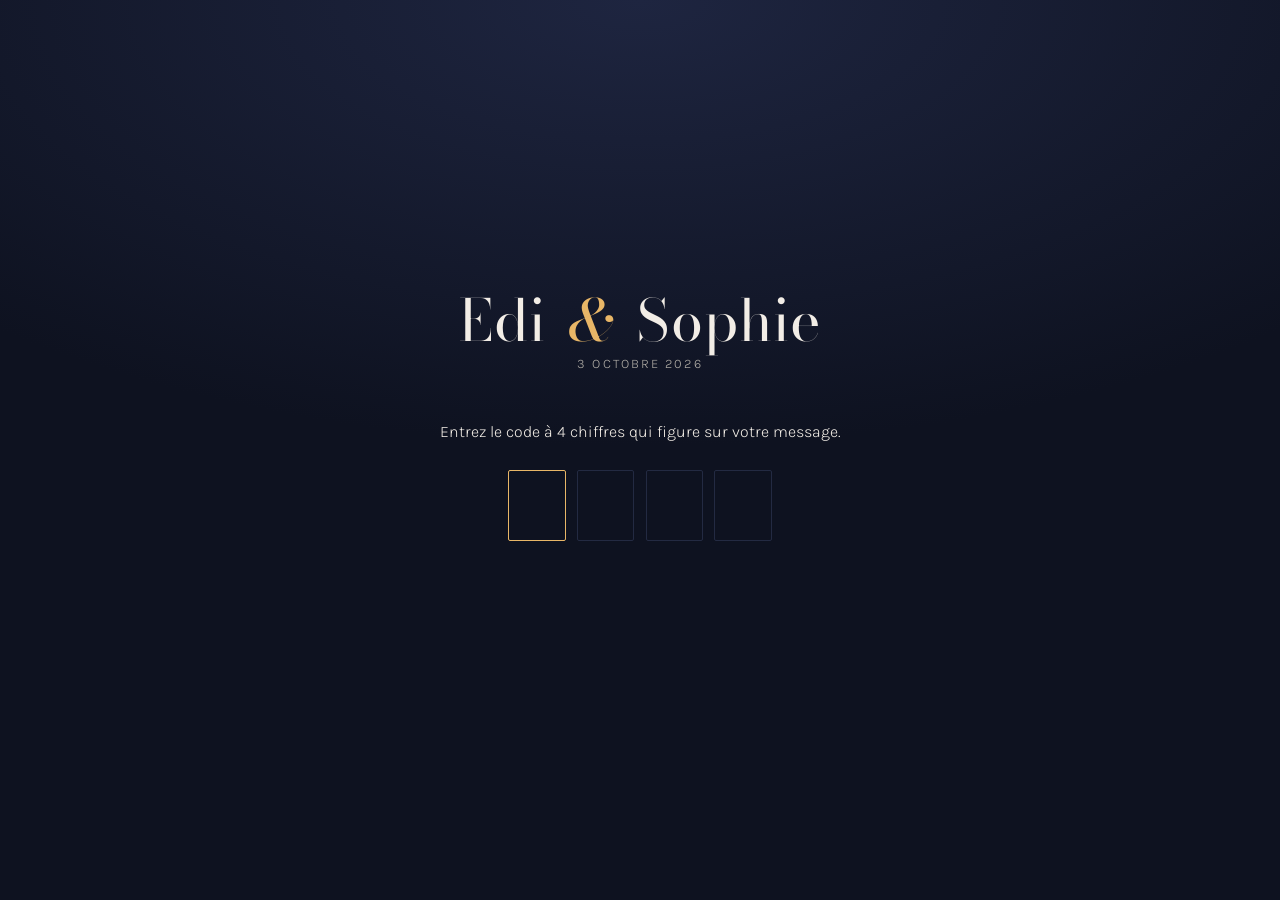
==== index.html @ 6495c4e9 "Add files via upload" ====
<!DOCTYPE html>
<html lang="fr">
<head>
<meta charset="utf-8">
<meta name="viewport" content="width=device-width, initial-scale=1">
<title>Edi &amp; Sophie — 3 octobre 2026</title>
<meta name="robots" content="noindex, nofollow">
<link rel="preconnect" href="https://fonts.googleapis.com">
<link rel="preconnect" href="https://fonts.gstatic.com" crossorigin>
<link href="https://fonts.googleapis.com/css2?family=Bodoni+Moda:ital,opsz,wght@0,6..96,400;0,6..96,500;1,6..96,400&family=Karla:wght@300;400;500;600&display=swap" rel="stylesheet">
<link rel="stylesheet" href="style.css">
</head>
<body>

<section id="porte">
  <div class="porte-bloc">
    <h1 class="monogramme">Edi <span class="et">&amp;</span> Sophie</h1>
    <p class="porte-sous">3 octobre 2026</p>
    <p class="porte-consigne">Entrez le code à 4&nbsp;chiffres qui figure sur votre message.</p>

    <div class="chiffres" id="chiffres">
      <input type="text" inputmode="numeric" maxlength="1" autocomplete="off" aria-label="Chiffre 1">
      <input type="text" inputmode="numeric" maxlength="1" autocomplete="off" aria-label="Chiffre 2">
      <input type="text" inputmode="numeric" maxlength="1" autocomplete="off" aria-label="Chiffre 3">
      <input type="text" inputmode="numeric" maxlength="1" autocomplete="off" aria-label="Chiffre 4">
    </div>

    <p id="porte-msg" role="status"></p>
    <p id="porte-detail"></p>
  </div>
</section>

<script src="config.js"></script>
<script>
const $  = s => document.querySelector(s);
const $$ = s => Array.from(document.querySelectorAll(s));

const cases  = $$("#chiffres input");
const bloc   = $("#chiffres");
const msg    = $("#porte-msg");
const detail = $("#porte-detail");

/* ajoute ?debug=1 à l'URL pour voir la réponse brute du serveur */
const DEBUG = new URLSearchParams(location.search).has("debug");

/* Appel serveur : pas d'en-tête personnalisé (Apps Script bloquerait),
   délai maximum, et on lit le texte brut avant de tenter le JSON —
   c'est ce qui permet de voir une page d'erreur Google au lieu de rester
   bloqué sur « Vérification… ». */
async function appel(charge, ms){
  const ctrl = new AbortController();
  const minuteur = setTimeout(() => ctrl.abort(), ms || 20000);
  try {
    const r = await fetch(API, {
      method: "POST",
      body: JSON.stringify(charge),
      signal: ctrl.signal,
      redirect: "follow"
    });
    const txt = await r.text();
    if (DEBUG) detail.textContent = "HTTP " + r.status + " · " + txt.slice(0, 400);
    if (!r.ok) throw new Error("Le serveur a répondu " + r.status + ".");
    try {
      return JSON.parse(txt);
    } catch(e){
      throw new Error(
        /<(!doctype|html)/i.test(txt)
          ? "Le service renvoie une page Google au lieu des données : dans Apps Script, « Qui a accès » doit être réglé sur « Tout le monde »."
          : "Réponse illisible du serveur."
      );
    }
  } finally {
    clearTimeout(minuteur);
  }
}

/* réveille l'instance Apps Script pendant que l'invité tape */
if (API) fetch(API, { method:"POST", body: JSON.stringify({ action:"ping" }) }).catch(() => {});

/* invité déjà identifié sur cet appareil : on passe directement */
try {
  const memo = JSON.parse(localStorage.getItem("foyer-invite") || "null");
  if (memo && memo.code) location.replace("invitation.html");
} catch(e){}

cases.forEach((c,i) => {
  c.addEventListener("input", () => {
    c.value = c.value.replace(/\D/g,"").slice(0,1);
    bloc.classList.remove("faux");
    msg.textContent = ""; msg.className = "";
    if (c.value && i < 3) cases[i+1].focus();
    if (cases.every(x => x.value)) verifier();
  });
  c.addEventListener("keydown", e => {
    if (e.key === "Backspace" && !c.value && i > 0) cases[i-1].focus();
    if (e.key === "ArrowLeft"  && i > 0) cases[i-1].focus();
    if (e.key === "ArrowRight" && i < 3) cases[i+1].focus();
    if (e.key === "Enter") verifier();
  });
  c.addEventListener("paste", e => {
    e.preventDefault();
    const d = (e.clipboardData.getData("text")||"").replace(/\D/g,"").slice(0,4);
    d.split("").forEach((x,j) => cases[j].value = x);
    if (d.length === 4) verifier(); else cases[Math.min(d.length,3)].focus();
  });
});
setTimeout(() => cases[0].focus(), 350);

let enCours = false;

async function verifier(){
  const code = cases.map(c => c.value).join("");
  if (code.length < 4 || enCours) return;

  if (!API){
    echec("La page n’est pas encore reliée à sa base.", "config.js : la constante API est vide.");
    return;
  }

  enCours = true;
  bloc.classList.add("verif");
  msg.className = "attente";
  msg.textContent = "Vérification…";

  try {
    const r = await appel({ action:"ouvrir", code });

    if (r && r.ok && r.foyer && r.foyer.membres){
      try {
        localStorage.setItem("foyer-invite", JSON.stringify(r.foyer));
      } catch(e){}
      msg.textContent = "Bienvenue…";
      location.href = "invitation.html";
      return;                                  // on ne réactive rien, on quitte la page
    }

    if (r && r.ok){
      echec("Réponse incomplète du serveur.", JSON.stringify(r).slice(0,300));
    } else {
      echec("Ce code ne correspond à aucune invitation.", r && r.erreur ? r.erreur : "");
    }
  } catch(e){
    echec(
      e.name === "AbortError" ? "Le serveur ne répond pas. Réessayez." : "Connexion impossible.",
      e.message || String(e)
    );
  } finally {
    enCours = false;
    bloc.classList.remove("verif");
  }
}

function echec(texte, technique){
  bloc.classList.add("faux","secousse");
  msg.className = "erreur";
  msg.textContent = texte;
  if (technique && !DEBUG) detail.textContent = technique;
  setTimeout(() => bloc.classList.remove("secousse"), 400);
  cases.forEach(c => c.value = "");
  cases[0].focus();
}
</script>
</body>
</html>
---- style.css ----
:root{
  --encre:#0E1220; --encre-2:#171D30; --encre-3:#232A42;
  --or:#E8B667; --ivoire:#F2EDE6; --dim:#B3AFA8; --erreur:#E98A7B;
  --vert:#8FBF9F; --gris:#6C7590;
  --serif:"Bodoni Moda","Didot",Georgia,serif;
  --sans:"Karla",-apple-system,BlinkMacSystemFont,"Segoe UI",sans-serif;
}
*,*::before,*::after{box-sizing:border-box}
html,body{margin:0;padding:0}
body{
  background:var(--encre);color:var(--ivoire);
  font-family:var(--sans);font-weight:300;
  -webkit-font-smoothing:antialiased;min-height:100svh;
}
:focus-visible{outline:2px solid var(--or);outline-offset:3px}

/* ───────── boutons ───────── */
.btn{
  font-family:var(--sans);font-size:.95rem;font-weight:500;letter-spacing:.04em;
  padding:1.05rem 2.4rem;border-radius:2px;
  border:1px solid var(--or);background:var(--or);color:var(--encre);
  cursor:pointer;transition:background .18s ease,color .18s ease;
}
.btn:hover{background:#F0C87E}
.btn:disabled{opacity:.4;cursor:not-allowed}
.btn-fantome{
  background:transparent;color:var(--dim);border-color:var(--encre-3);
  font-size:.9rem;padding:.85rem 1.6rem;
}
.btn-fantome:hover{background:transparent;color:var(--ivoire);border-color:var(--dim)}
.btn-large{width:100%;max-width:22rem}

/* ───────── page du code ───────── */
#porte{
  min-height:100svh;display:grid;place-items:center;padding:2rem 1.5rem;
  background:radial-gradient(120% 80% at 50% 0%, #1E2540 0%, var(--encre) 62%);
}
.porte-bloc{width:100%;max-width:26rem;text-align:center}
.monogramme{
  font-family:var(--serif);font-size:clamp(2.6rem,10vw,3.6rem);
  line-height:1;letter-spacing:.02em;margin:0 0 .4rem;font-weight:400;
}
.monogramme .et{font-style:italic;color:var(--or);padding:0 .12em}
.porte-sous{
  font-size:.82rem;letter-spacing:.16em;color:var(--dim);
  margin:0 0 3rem;text-transform:uppercase;
}
.porte-consigne{font-size:1rem;line-height:1.6;margin:0 0 1.6rem}

.chiffres{
  display:flex;gap:clamp(.4rem,2.5vw,.7rem);justify-content:center;
  margin-bottom:1.4rem;transition:opacity .2s ease;
}
.chiffres input{
  width:clamp(2.9rem,17vw,3.6rem);height:clamp(3.6rem,21vw,4.4rem);
  background:transparent;border:1px solid var(--encre-3);border-radius:2px;
  color:var(--ivoire);font-family:var(--serif);font-size:1.8rem;text-align:center;
  transition:border-color .18s ease;
}
.chiffres input:focus{border-color:var(--or);outline:none}
.chiffres.faux input{border-color:var(--erreur)}
.chiffres.verif{opacity:.35;pointer-events:none}
.chiffres.secousse{animation:secousse .38s ease}
@keyframes secousse{
  0%,100%{transform:translateX(0)}
  20%{transform:translateX(-7px)}
  45%{transform:translateX(6px)}
  70%{transform:translateX(-3px)}
}
#porte-msg{min-height:1.4rem;font-size:.88rem;margin:0}
#porte-msg.erreur{color:var(--erreur)}
#porte-msg.attente{color:var(--dim)}
#porte-detail{
  font-size:.75rem;color:var(--gris);margin:1.4rem 0 0;
  word-break:break-word;line-height:1.5;font-family:ui-monospace,monospace;
}

/* ───────── invitation ───────── */
#invitation{max-width:52rem;margin:0 auto;padding:0 0 clamp(3rem,10vw,6rem)}
.photo-cadre{
  position:relative;width:100%;aspect-ratio:4/5;max-height:72svh;overflow:hidden;
  background:linear-gradient(170deg,#3A3450 0%,#6B4B44 48%,#C08A55 100%);
}
@media(min-width:40rem){.photo-cadre{aspect-ratio:16/10;max-height:64svh}}
@media(min-width:64rem){.photo-cadre{aspect-ratio:2/1}}
.photo-cadre img{width:100%;height:100%;object-fit:cover;display:block}
.photo-cadre::after{
  content:"";position:absolute;inset:0;pointer-events:none;
  background:linear-gradient(to bottom,rgba(14,18,32,0) 45%,rgba(14,18,32,.72) 82%,var(--encre) 100%);
}
.photo-vide{
  position:absolute;inset:0;display:grid;place-items:center;
  font-size:.78rem;letter-spacing:.14em;color:rgba(242,237,230,.55);
}
.corps{
  padding:0 clamp(1.25rem,5vw,3rem);text-align:center;
  margin-top:clamp(-4rem,-7vw,-2.5rem);position:relative;z-index:1;
}
.noms{
  font-family:var(--serif);font-weight:400;
  font-size:clamp(3rem,13vw,5.2rem);line-height:.98;
  letter-spacing:-.01em;margin:0 0 1.8rem;
}
.noms .et{font-style:italic;color:var(--or);display:block;font-size:.42em;margin:.3em 0}
.accroche{font-size:1.05rem;line-height:1.7;max-width:30rem;margin:0 auto 2.6rem}
.accroche strong{font-weight:500;color:var(--or)}
.filet{width:3.4rem;height:1px;background:var(--encre-3);border:0;margin:2.6rem auto}

.ceremonie{max-width:26rem;margin:0 auto 2.8rem}
.ceremonie-date{
  font-family:var(--serif);font-size:clamp(1.45rem,5.5vw,1.85rem);
  line-height:1.3;margin:0 0 2.2rem;text-align:center;
}
.etapes{display:grid;gap:2.1rem;text-align:left}
.etape{
  display:grid;grid-template-columns:2.75rem 1fr;gap:1.15rem;
  align-items:start;position:relative;
}
.etape:not(:last-child)::before{
  content:"";position:absolute;left:1.375rem;top:3.1rem;bottom:-2.1rem;
  width:1px;background:var(--encre-3);
}
.etape-icone{
  width:2.75rem;height:2.75rem;border:1px solid var(--encre-3);border-radius:50%;
  display:grid;place-items:center;color:var(--or);background:var(--encre);
  position:relative;z-index:1;
}
.etape-icone svg{width:1.4rem;height:1.4rem}
.etape-heure{font-family:var(--serif);font-style:italic;font-size:1.15rem;color:var(--or);margin:0;line-height:1.2}
.etape-quoi{font-size:.83rem;color:var(--dim);margin:.15rem 0 .55rem}
.etape-lieu{font-family:var(--serif);font-size:1.2rem;line-height:1.35;margin:0}
.etape-adresse{font-size:.88rem;line-height:1.55;color:var(--dim);margin:.3rem 0 0}
.etape-adresse a{color:inherit;text-decoration-color:var(--encre-3)}

.note{font-size:.95rem;line-height:1.7;color:var(--dim);max-width:28rem;margin:0 auto}
.note strong{color:var(--ivoire);font-weight:500}
.deja-repondu{display:none;font-size:.92rem;color:var(--or);margin:0 auto 1.2rem;max-width:28rem}
.deja-repondu.actif{display:block}

/* ───────── tiroir RSVP ───────── */
.voile{
  position:fixed;inset:0;background:rgba(8,10,18,.82);backdrop-filter:blur(4px);
  display:none;align-items:flex-end;justify-content:center;z-index:20;
}
.voile.actif{display:flex}
@media(min-width:40rem){.voile{align-items:center;padding:2rem}}
.tiroir{
  background:var(--encre-2);border:1px solid var(--encre-3);
  border-radius:4px 4px 0 0;width:100%;max-width:32rem;
  max-height:92svh;overflow-y:auto;padding:2.2rem 1.6rem 2rem;
  animation:monte .28s cubic-bezier(.2,.7,.3,1);
}
@media(min-width:40rem){.tiroir{border-radius:4px;padding:2.6rem}}
@keyframes monte{from{transform:translateY(24px);opacity:0}to{transform:none;opacity:1}}
.tiroir h2{font-family:var(--serif);font-weight:400;font-size:1.7rem;line-height:1.25;margin:0 0 .6rem}
.tiroir p.intro{font-size:.95rem;line-height:1.6;color:var(--dim);margin:0 0 1.8rem}

.choix{display:grid;gap:.7rem;margin-bottom:1.6rem}
.choix label{
  display:flex;align-items:flex-start;gap:.85rem;padding:1.05rem 1.1rem;
  border:1px solid var(--encre-3);border-radius:3px;cursor:pointer;
  transition:border-color .16s ease,background .16s ease;
}
.choix label:hover{border-color:var(--dim)}
.choix input{
  appearance:none;width:1.05rem;height:1.05rem;margin:.18rem 0 0;flex:0 0 auto;
  border:1px solid var(--dim);border-radius:50%;
  transition:border-color .16s ease,box-shadow .16s ease;
}
.choix input:checked{border-color:var(--or);box-shadow:inset 0 0 0 4px var(--or)}
.choix label:has(input:checked){border-color:var(--or);background:rgba(232,182,103,.06)}
.choix-txt{font-size:.98rem;line-height:1.45}
.choix-txt small{display:block;color:var(--dim);font-size:.85rem;margin-top:.2rem}

.membres{display:none;padding:1.2rem 0 .4rem;border-top:1px solid var(--encre-3);margin-bottom:1.4rem}
.membres.actif{display:block}
.membres > p{font-size:.86rem;letter-spacing:.12em;color:var(--dim);margin:0 0 .9rem;text-transform:uppercase}
.membres label{display:flex;align-items:center;gap:.8rem;padding:.72rem .2rem;cursor:pointer;font-size:1rem}
.membres input{
  appearance:none;width:1.15rem;height:1.15rem;border:1px solid var(--dim);
  border-radius:2px;flex:0 0 auto;position:relative;
  transition:background .16s ease,border-color .16s ease;
}
.membres input:checked{background:var(--or);border-color:var(--or)}
.membres input:checked::after{
  content:"";position:absolute;left:.34rem;top:.13rem;width:.26rem;height:.55rem;
  border:solid var(--encre);border-width:0 2px 2px 0;transform:rotate(43deg);
}

.champ{margin-bottom:1.6rem}
.champ label{display:block;font-size:.86rem;color:var(--dim);margin-bottom:.55rem}
.champ textarea{
  width:100%;min-height:5rem;background:var(--encre);
  border:1px solid var(--encre-3);border-radius:3px;color:var(--ivoire);
  font-family:var(--sans);font-size:.98rem;padding:.8rem;resize:vertical;
}
.champ textarea:focus{border-color:var(--or);outline:none}
.pied{display:grid;gap:.7rem}
#rsvp-erreur{min-height:1.2rem;font-size:.88rem;color:var(--erreur);margin:0 0 .6rem}

#merci{text-align:center;padding:2.4rem .4rem .6rem}
#merci .coche{
  width:3rem;height:3rem;margin:0 auto 1.4rem;border:1px solid var(--or);
  border-radius:50%;display:grid;place-items:center;color:var(--or);font-size:1.3rem;
}
#merci h2{margin-bottom:.8rem}
#merci p{color:var(--dim);font-size:.97rem;line-height:1.65;margin:0 auto 1.8rem;max-width:24rem}
#merci .recap{
  color:var(--ivoire);border-top:1px solid var(--encre-3);border-bottom:1px solid var(--encre-3);
  padding:1.2rem 0;margin-bottom:1.8rem;
  font-family:var(--serif);font-size:1.1rem;line-height:1.5;
}

@media (prefers-reduced-motion: reduce){*{animation:none !important;transition:none !important}}
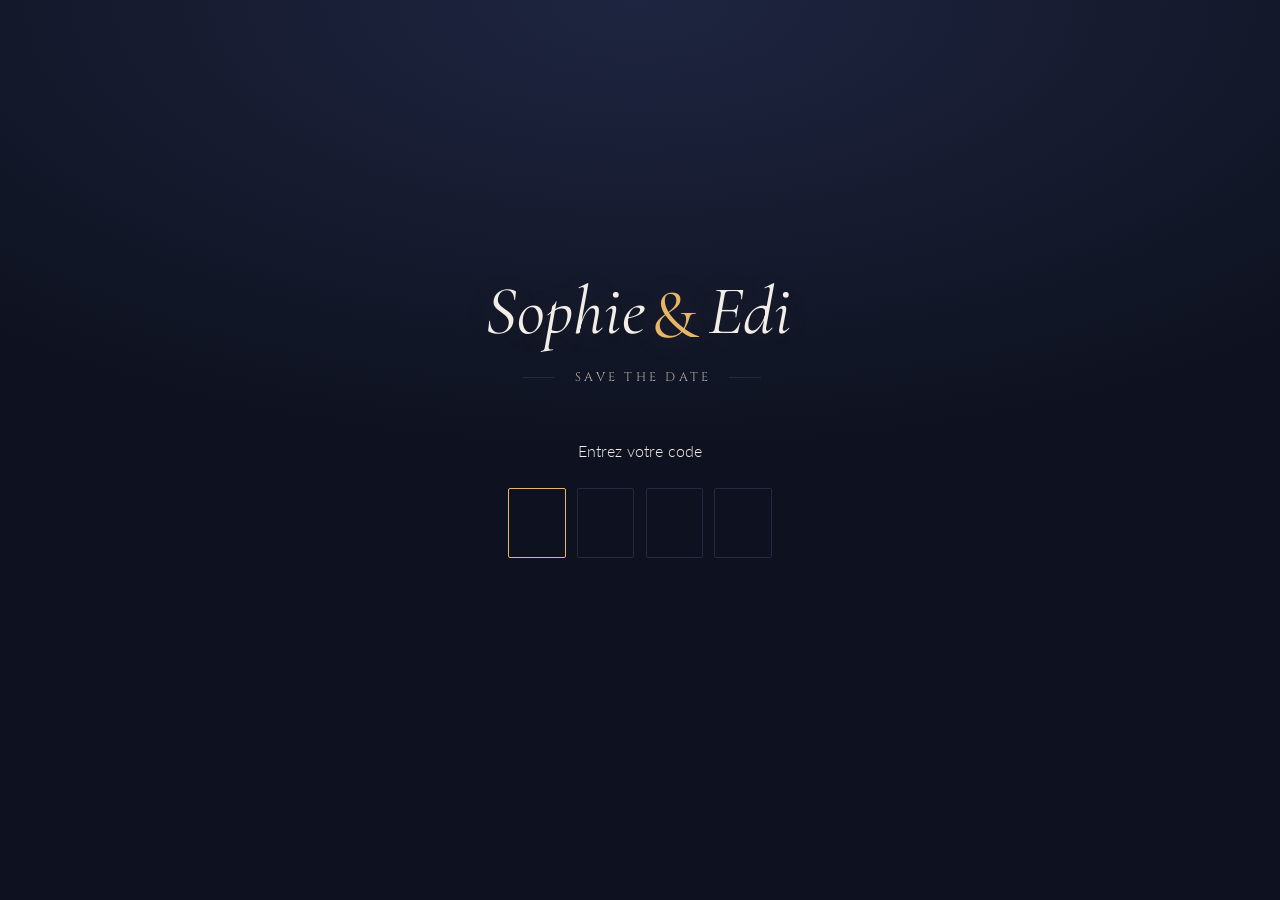
==== commit 43b57a39: "Add files via upload" ====
--- a/index.html
+++ b/index.html
@@ -2,21 +2,22 @@
 <html lang="fr">
 <head>
 <meta charset="utf-8">
-<meta name="viewport" content="width=device-width, initial-scale=1">
-<title>Edi &amp; Sophie — 3 octobre 2026</title>
+<meta name="viewport" content="width=device-width, initial-scale=1, viewport-fit=cover">
+<title>Sophie &amp; Edi — 21 août 2027</title>
 <meta name="robots" content="noindex, nofollow">
 <link rel="preconnect" href="https://fonts.googleapis.com">
 <link rel="preconnect" href="https://fonts.gstatic.com" crossorigin>
-<link href="https://fonts.googleapis.com/css2?family=Bodoni+Moda:ital,opsz,wght@0,6..96,400;0,6..96,500;1,6..96,400&family=Karla:wght@300;400;500;600&display=swap" rel="stylesheet">
+<link href="https://fonts.googleapis.com/css2?family=Cormorant+Garamond:ital,wght@0,400;0,500;1,400;1,500&family=Cinzel:wght@400;500;700&family=Playfair+Display:wght@400;500&family=Lato:wght@300;400;700&display=swap" rel="stylesheet">
 <link rel="stylesheet" href="style.css">
 </head>
 <body>
 
 <section id="porte">
   <div class="porte-bloc">
-    <h1 class="monogramme">Edi <span class="et">&amp;</span> Sophie</h1>
-    <p class="porte-sous">3 octobre 2026</p>
-    <p class="porte-consigne">Entrez le code à 4&nbsp;chiffres qui figure sur votre message.</p>
+    <h1 class="monogramme">Sophie<span class="et">&amp;</span>Edi</h1>
+    <p class="porte-sous"><span>Save the date</span></p>
+
+    <p class="porte-consigne">Entrez votre code</p>
 
     <div class="chiffres" id="chiffres">
       <input type="text" inputmode="numeric" maxlength="1" autocomplete="off" aria-label="Chiffre 1">
@@ -44,9 +45,8 @@
 const DEBUG = new URLSearchParams(location.search).has("debug");
 
 /* Appel serveur : pas d'en-tête personnalisé (Apps Script bloquerait),
-   délai maximum, et on lit le texte brut avant de tenter le JSON —
-   c'est ce qui permet de voir une page d'erreur Google au lieu de rester
-   bloqué sur « Vérification… ». */
+   délai maximum, et lecture du texte brut avant le JSON — c'est ce qui
+   permet de voir une page d'erreur Google au lieu de rester bloqué. */
 async function appel(charge, ms){
   const ctrl = new AbortController();
   const minuteur = setTimeout(() => ctrl.abort(), ms || 20000);
@@ -77,10 +77,11 @@
 /* réveille l'instance Apps Script pendant que l'invité tape */
 if (API) fetch(API, { method:"POST", body: JSON.stringify({ action:"ping" }) }).catch(() => {});
 
-/* invité déjà identifié sur cet appareil : on passe directement */
+/* Le code est redemandé dès que l'onglet est fermé : rien de durable.
+   On nettoie au passage ce qu'une ancienne version aurait enregistré. */
 try {
-  const memo = JSON.parse(localStorage.getItem("foyer-invite") || "null");
-  if (memo && memo.code) location.replace("invitation.html");
+  localStorage.removeItem("foyer-invite");
+  localStorage.removeItem("code-invite");
 } catch(e){}
 
 cases.forEach((c,i) => {
@@ -126,12 +127,10 @@
     const r = await appel({ action:"ouvrir", code });
 
     if (r && r.ok && r.foyer && r.foyer.membres){
-      try {
-        localStorage.setItem("foyer-invite", JSON.stringify(r.foyer));
-      } catch(e){}
+      try { sessionStorage.setItem("foyer-invite", JSON.stringify(r.foyer)); } catch(e){}
       msg.textContent = "Bienvenue…";
       location.href = "invitation.html";
-      return;                                  // on ne réactive rien, on quitte la page
+      return;
     }
 
     if (r && r.ok){
--- a/style.css
+++ b/style.css
@@ -1,60 +1,123 @@
+/* ══════════════════════════════════════════════════════════════════
+   1. PALETTE, TYPOGRAPHIE, MESURES
+   ══════════════════════════════════════════════════════════════════ */
 :root{
-  --encre:#0E1220; --encre-2:#171D30; --encre-3:#232A42;
-  --or:#E8B667; --ivoire:#F2EDE6; --dim:#B3AFA8; --erreur:#E98A7B;
-  --vert:#8FBF9F; --gris:#6C7590;
-  --serif:"Bodoni Moda","Didot",Georgia,serif;
-  --sans:"Karla",-apple-system,BlinkMacSystemFont,"Segoe UI",sans-serif;
-}
+  --encre:    #0E1220;   /* fond, bleu nuit */
+  --encre-2:  #171D30;   /* surfaces */
+  --encre-3:  #232A42;   /* bordures, filets */
+  --or:       #E8B667;   /* accent */
+  --ivoire:   #F2EDE6;   /* texte principal */
+  --dim:      #B3AFA8;   /* texte secondaire */
+  --erreur:   #E98A7B;
+
+  --noms:  "Cormorant Garamond", Georgia, serif;   /* Sophie & Edi */
+  --caps:  "Cinzel", Georgia, serif;               /* dates et heures */
+  --titre: "Playfair Display", Georgia, serif;     /* noms de lieux */
+  --texte: "Lato", -apple-system, BlinkMacSystemFont, "Segoe UI", sans-serif;
+
+  /* Respiration entre les trois blocs sous la photo. */
+  --gap-bloc: clamp(1.95rem,6.2vw,3.1rem);
+  /* Unité des deux colonnes : tout en dérive par un rapport fixe. */
+  --te: clamp(.74rem,3.2vw,1rem);
+  /* Retrait du pied, sous la note. */
+  --pied: clamp(1rem,3.4svh,1.9rem);
+}
+
 *,*::before,*::after{box-sizing:border-box}
 html,body{margin:0;padding:0}
 body{
-  background:var(--encre);color:var(--ivoire);
-  font-family:var(--sans);font-weight:300;
-  -webkit-font-smoothing:antialiased;min-height:100svh;
+  background:var(--encre);
+  color:var(--ivoire);
+  font-family:var(--texte);
+  font-weight:300;
+  line-height:1.6;
+  -webkit-font-smoothing:antialiased;
 }
 :focus-visible{outline:2px solid var(--or);outline-offset:3px}
 
-/* ───────── boutons ───────── */
-.btn{
-  font-family:var(--sans);font-size:.95rem;font-weight:500;letter-spacing:.04em;
-  padding:1.05rem 2.4rem;border-radius:2px;
-  border:1px solid var(--or);background:var(--or);color:var(--encre);
-  cursor:pointer;transition:background .18s ease,color .18s ease;
-}
-.btn:hover{background:#F0C87E}
-.btn:disabled{opacity:.4;cursor:not-allowed}
-.btn-fantome{
-  background:transparent;color:var(--dim);border-color:var(--encre-3);
-  font-size:.9rem;padding:.85rem 1.6rem;
-}
-.btn-fantome:hover{background:transparent;color:var(--ivoire);border-color:var(--dim)}
-.btn-large{width:100%;max-width:22rem}
-
-/* ───────── page du code ───────── */
+
+/* ══════════════════════════════════════════════════════════════════
+   2. PAGE DU CODE
+   ══════════════════════════════════════════════════════════════════ */
 #porte{
-  min-height:100svh;display:grid;place-items:center;padding:2rem 1.5rem;
+  min-height:100svh;
+  display:grid;
+  place-items:center;
+  padding:
+    calc(2rem + env(safe-area-inset-top,0px))
+    1.5rem
+    calc(2rem + env(safe-area-inset-bottom,0px));
   background:radial-gradient(120% 80% at 50% 0%, #1E2540 0%, var(--encre) 62%);
 }
 .porte-bloc{width:100%;max-width:26rem;text-align:center}
+
 .monogramme{
-  font-family:var(--serif);font-size:clamp(2.6rem,10vw,3.6rem);
-  line-height:1;letter-spacing:.02em;margin:0 0 .4rem;font-weight:400;
-}
-.monogramme .et{font-style:italic;color:var(--or);padding:0 .12em}
+  font-family:var(--noms);
+  font-weight:400;
+  font-style:italic;
+  font-size:clamp(2.7rem,11vw,4.3rem);
+  line-height:1.06;
+  /* L'italique penche : ce retrait redresse le bloc centré. */
+  letter-spacing:.005em;
+  text-indent:-.05em;
+  margin:0 0 1.1rem;
+  text-shadow:0 0 38px rgba(232,182,103,.13);
+}
+.monogramme .et{
+  font-family:var(--noms);
+  /* Le & romain de Cormorant est la forme à grande boucle ; son
+     italique est bien plus sage. Ce "normal" est volontaire. */
+  font-style:normal;
+  font-size:1em;
+  color:var(--or);
+  /* Pas de blanc dans le HTML autour du & : l'espace typographique
+     s'ajouterait au padding et doublerait l'écart. */
+  padding:0 .12em;
+  display:inline-block;
+  transform:translateY(.06em);
+}
+
 .porte-sous{
-  font-size:.82rem;letter-spacing:.16em;color:var(--dim);
-  margin:0 0 3rem;text-transform:uppercase;
-}
-.porte-consigne{font-size:1rem;line-height:1.6;margin:0 0 1.6rem}
+  font-family:var(--caps);
+  font-size:.78rem;
+  font-weight:400;
+  letter-spacing:.26em;
+  text-indent:.26em;
+  text-transform:uppercase;
+  color:var(--dim);
+  margin:0 0 3.2rem;
+}
+.porte-sous span{display:inline-flex;align-items:center;gap:1.1rem}
+.porte-sous span::before,
+.porte-sous span::after{
+  content:"";width:2rem;height:1px;background:var(--encre-3);
+}
+
+.porte-consigne{
+  font-size:.98rem;
+  font-weight:300;
+  letter-spacing:.01em;
+  margin:0 0 1.5rem;
+}
 
 .chiffres{
-  display:flex;gap:clamp(.4rem,2.5vw,.7rem);justify-content:center;
-  margin-bottom:1.4rem;transition:opacity .2s ease;
+  display:flex;
+  gap:clamp(.4rem,2.5vw,.7rem);
+  justify-content:center;
+  margin-bottom:1.4rem;
+  transition:opacity .2s ease;
 }
 .chiffres input{
-  width:clamp(2.9rem,17vw,3.6rem);height:clamp(3.6rem,21vw,4.4rem);
-  background:transparent;border:1px solid var(--encre-3);border-radius:2px;
-  color:var(--ivoire);font-family:var(--serif);font-size:1.8rem;text-align:center;
+  width:clamp(2.9rem,17vw,3.6rem);
+  height:clamp(3.6rem,21vw,4.4rem);
+  background:transparent;
+  border:1px solid var(--encre-3);
+  border-radius:2px;
+  color:var(--ivoire);
+  font-family:var(--texte);
+  font-weight:300;
+  font-size:1.6rem;
+  text-align:center;
   transition:border-color .18s ease;
 }
 .chiffres input:focus{border-color:var(--or);outline:none}
@@ -67,148 +130,398 @@
   45%{transform:translateX(6px)}
   70%{transform:translateX(-3px)}
 }
-#porte-msg{min-height:1.4rem;font-size:.88rem;margin:0}
+
+/* Hauteur réservée en permanence : sans elle, l'apparition d'une
+   erreur décalerait tout le bloc. */
+#porte-msg{min-height:1.4rem;font-size:.92rem;margin:0}
 #porte-msg.erreur{color:var(--erreur)}
 #porte-msg.attente{color:var(--dim)}
 #porte-detail{
-  font-size:.75rem;color:var(--gris);margin:1.4rem 0 0;
+  font-size:.72rem;color:#4A5372;margin:1.4rem 0 0;
   word-break:break-word;line-height:1.5;font-family:ui-monospace,monospace;
 }
 
-/* ───────── invitation ───────── */
-#invitation{max-width:52rem;margin:0 auto;padding:0 0 clamp(3rem,10vw,6rem)}
+
+/* ══════════════════════════════════════════════════════════════════
+   3. INVITATION
+   ══════════════════════════════════════════════════════════════════ */
+
+/* La page fait exactement la hauteur de l'écran ; le blanc restant
+   est réparti plus bas par les marges automatiques. */
+#invitation{
+  max-width:52rem;
+  margin:0 auto;
+  min-height:100svh;
+  display:flex;
+  flex-direction:column;
+  padding:0;
+}
+
+/* Sur téléphone, c'est le plafond en hauteur d'écran qui commande ;
+   sur grand écran, c'est le ratio. */
 .photo-cadre{
-  position:relative;width:100%;aspect-ratio:4/5;max-height:72svh;overflow:hidden;
-  background:linear-gradient(170deg,#3A3450 0%,#6B4B44 48%,#C08A55 100%);
-}
-@media(min-width:40rem){.photo-cadre{aspect-ratio:16/10;max-height:64svh}}
-@media(min-width:64rem){.photo-cadre{aspect-ratio:2/1}}
-.photo-cadre img{width:100%;height:100%;object-fit:cover;display:block}
+  position:relative;
+  width:100%;
+  aspect-ratio:5/4;
+  max-height:35svh;
+  overflow:hidden;
+  background:var(--encre);
+}
+@media(min-width:40rem){.photo-cadre{aspect-ratio:16/9;max-height:50svh}}
+@media(min-width:64rem){.photo-cadre{aspect-ratio:21/9;max-height:54svh}}
+
+.photo-cadre img{
+  width:100%;height:100%;
+  object-fit:cover;
+  /* Le point de la photo aligné au centre du cadre : monter la valeur
+     fait remonter l'image, la baisser la fait descendre. */
+  object-position:center 40%;
+  display:block;
+}
+
+/* La photo n'a pas de bord net en bas : elle se dissout dans le fond.
+   Le haut est assombri pour que le titre reste lisible. */
 .photo-cadre::after{
-  content:"";position:absolute;inset:0;pointer-events:none;
-  background:linear-gradient(to bottom,rgba(14,18,32,0) 45%,rgba(14,18,32,.72) 82%,var(--encre) 100%);
-}
-.photo-vide{
-  position:absolute;inset:0;display:grid;place-items:center;
-  font-size:.78rem;letter-spacing:.14em;color:rgba(242,237,230,.55);
-}
+  content:"";
+  position:absolute;inset:0;
+  pointer-events:none;
+  background:linear-gradient(to bottom,
+    rgba(14,18,32,.62) 0%,
+    rgba(14,18,32,.28) 26%,
+    rgba(14,18,32,0) 48%,
+    rgba(14,18,32,.72) 86%,
+    var(--encre) 100%);
+}
+
+.titre-photo{
+  position:absolute;
+  top:0;left:0;right:0;
+  z-index:2;
+  text-align:center;
+  padding:calc(clamp(.7rem,2.6vw,2.4rem) + env(safe-area-inset-top,0px)) 1.2rem 0;
+  pointer-events:none;
+}
+
+.noms{
+  font-family:var(--noms);
+  font-weight:400;
+  font-style:italic;
+  font-size:clamp(2.4rem,10vw,4.4rem);
+  line-height:1.05;
+  letter-spacing:.005em;
+  text-indent:-.05em;
+  margin:0 0 .85rem;
+  /* Une ombre large pour décoller le texte de la photo, une serrée
+     pour garder nets les déliés fins de l'italique. */
+  text-shadow:0 2px 26px rgba(8,10,18,.75), 0 1px 3px rgba(8,10,18,.5);
+}
+.noms .et{
+  font-family:var(--noms);
+  font-style:normal;
+  font-size:1em;
+  color:var(--or);
+  padding:0 .12em;
+  display:inline-block;
+  transform:translateY(.06em);
+}
+
+.sous-titre{
+  font-family:var(--caps);
+  font-size:clamp(.7rem,2.4vw,.8rem);
+  font-weight:400;
+  letter-spacing:.26em;
+  text-indent:.26em;
+  text-transform:uppercase;
+  color:var(--ivoire);
+  margin:0;
+  text-shadow:0 1px 12px rgba(8,10,18,.8);
+}
+.sous-titre span{display:inline-flex;align-items:center;gap:1rem}
+.sous-titre span::before,
+.sous-titre span::after{
+  content:"";
+  width:clamp(1.2rem,5vw,2rem);
+  height:1px;
+  background:rgba(242,237,230,.45);
+}
+
 .corps{
-  padding:0 clamp(1.25rem,5vw,3rem);text-align:center;
-  margin-top:clamp(-4rem,-7vw,-2.5rem);position:relative;z-index:1;
-}
-.noms{
-  font-family:var(--serif);font-weight:400;
-  font-size:clamp(3rem,13vw,5.2rem);line-height:.98;
-  letter-spacing:-.01em;margin:0 0 1.8rem;
-}
-.noms .et{font-style:italic;color:var(--or);display:block;font-size:.42em;margin:.3em 0}
-.accroche{font-size:1.05rem;line-height:1.7;max-width:30rem;margin:0 auto 2.6rem}
+  flex:1;
+  display:flex;
+  flex-direction:column;
+  padding:clamp(.75rem,2.6vw,1.9rem) clamp(1.2rem,5vw,3rem) 0;
+  text-align:center;
+  position:relative;
+  z-index:1;
+}
+
+.accroche{
+  font-family:var(--noms);
+  font-style:italic;
+  font-weight:400;
+  /* Cormorant a un œil plus petit que Lato : un cran de plus. */
+  font-size:clamp(1.08rem,4.1vw,1.25rem);
+  line-height:1.5;
+  max-width:29rem;
+  margin:0 auto;
+  color:var(--ivoire);
+}
+@media(min-width:40rem){.accroche{line-height:1.6}}
 .accroche strong{font-weight:500;color:var(--or)}
-.filet{width:3.4rem;height:1px;background:var(--encre-3);border:0;margin:2.6rem auto}
-
-.ceremonie{max-width:26rem;margin:0 auto 2.8rem}
+
+/* margin:auto en haut ET en bas : le blanc se partage à parts égales,
+   donc la journée tombe pile au milieu. Le padding garantit un écart
+   minimum quand il ne reste plus de blanc à partager. */
+.ceremonie{
+  max-width:30rem;
+  margin:auto;
+  padding:var(--gap-bloc) 0;
+}
+@media(min-width:40rem){.ceremonie{max-width:36rem}}
+
 .ceremonie-date{
-  font-family:var(--serif);font-size:clamp(1.45rem,5.5vw,1.85rem);
-  line-height:1.3;margin:0 0 2.2rem;text-align:center;
-}
-.etapes{display:grid;gap:2.1rem;text-align:left}
+  font-family:var(--caps);
+  font-size:clamp(1.02rem,4vw,1.3rem);
+  font-weight:700;
+  /* Plus le corps grossit, moins l'interlettrage doit être large. */
+  letter-spacing:.12em;
+  text-indent:.12em;
+  text-transform:uppercase;
+  color:var(--or);
+  margin:0 0 1.3rem;
+}
+
+/* Les deux moments côte à côte ; le blanc suffit à les séparer. */
+.etapes{
+  display:grid;
+  grid-template-columns:1fr 1fr;
+  gap:clamp(.5rem,2.5vw,1.6rem);
+  text-align:left;
+}
 .etape{
-  display:grid;grid-template-columns:2.75rem 1fr;gap:1.15rem;
-  align-items:start;position:relative;
-}
-.etape:not(:last-child)::before{
-  content:"";position:absolute;left:1.375rem;top:3.1rem;bottom:-2.1rem;
-  width:1px;background:var(--encre-3);
-}
+  display:grid;
+  grid-template-columns:auto 1fr;
+  gap:clamp(.4rem,1.8vw,.8rem);
+  align-items:center;
+}
+
 .etape-icone{
-  width:2.75rem;height:2.75rem;border:1px solid var(--encre-3);border-radius:50%;
-  display:grid;place-items:center;color:var(--or);background:var(--encre);
-  position:relative;z-index:1;
-}
-.etape-icone svg{width:1.4rem;height:1.4rem}
-.etape-heure{font-family:var(--serif);font-style:italic;font-size:1.15rem;color:var(--or);margin:0;line-height:1.2}
-.etape-quoi{font-size:.83rem;color:var(--dim);margin:.15rem 0 .55rem}
-.etape-lieu{font-family:var(--serif);font-size:1.2rem;line-height:1.35;margin:0}
-.etape-adresse{font-size:.88rem;line-height:1.55;color:var(--dim);margin:.3rem 0 0}
+  width:clamp(1.95rem,7.4vw,3.1rem);
+  height:clamp(1.95rem,7.4vw,3.1rem);
+  border:1px solid var(--encre-3);
+  border-radius:50%;
+  display:grid;place-items:center;
+  color:var(--or);
+  flex:0 0 auto;
+}
+.etape-icone svg{width:56%;height:56%}
+
+/* nowrap partout : ces quatre lignes tiennent d'un seul tenant,
+   c'est le corps qui s'adapte à la colonne, pas l'inverse. */
+.etape-heure,.etape-quoi,.etape-lieu,.etape-adresse{white-space:nowrap}
+
+.etape-heure{
+  font-family:var(--caps);
+  font-weight:700;
+  font-size:var(--te);
+  letter-spacing:.04em;
+  color:var(--or);
+  margin:0;
+  line-height:1.1;
+}
+.etape-quoi{
+  font-size:calc(var(--te) * .82);
+  letter-spacing:.01em;
+  color:var(--dim);
+  margin:.12rem 0 .18rem;
+}
+.etape-lieu{
+  font-family:var(--titre);
+  font-size:var(--te);
+  line-height:1.2;
+  margin:0;
+}
+.etape-adresse{
+  font-size:calc(var(--te) * .8);
+  line-height:1.3;
+  color:var(--dim);
+  margin:.18rem 0 0;
+}
 .etape-adresse a{color:inherit;text-decoration-color:var(--encre-3)}
 
-.note{font-size:.95rem;line-height:1.7;color:var(--dim);max-width:28rem;margin:0 auto}
-.note strong{color:var(--ivoire);font-weight:500}
-.deja-repondu{display:none;font-size:.92rem;color:var(--or);margin:0 auto 1.2rem;max-width:28rem}
+.bloc-rsvp{
+  padding-bottom:calc(var(--pied) + env(safe-area-inset-bottom,0px));
+}
+
+.note{
+  font-size:clamp(.82rem,3.1vw,.92rem);
+  line-height:1.55;
+  color:var(--dim);
+  max-width:27rem;
+  /* Le raccourci margin vient en dernier, sinon il écraserait le haut. */
+  margin:calc(var(--pied) * .5) auto 0;
+}
+.note strong{color:var(--ivoire);font-weight:400}
+
+.deja-repondu{
+  display:none;
+  font-size:.9rem;
+  color:var(--or);
+  margin:0 auto .9rem;
+  max-width:28rem;
+}
 .deja-repondu.actif{display:block}
 
-/* ───────── tiroir RSVP ───────── */
+
+/* ══════════════════════════════════════════════════════════════════
+   4. BOUTONS
+   ══════════════════════════════════════════════════════════════════ */
+.btn{
+  font-family:var(--texte);
+  font-size:clamp(.88rem,3.3vw,.92rem);
+  font-weight:400;
+  letter-spacing:.06em;
+  padding:clamp(.85rem,3.2vw,1.05rem) 2.4rem;
+  border-radius:2px;
+  border:1px solid var(--or);
+  background:var(--or);
+  color:var(--encre);
+  cursor:pointer;
+  transition:background .18s ease;
+}
+.btn:hover{background:#F0C87E}
+.btn:disabled{opacity:.4;cursor:not-allowed}
+.btn-fantome{
+  background:transparent;
+  color:var(--dim);
+  border-color:var(--encre-3);
+  font-size:.88rem;
+  padding:.85rem 1.6rem;
+}
+.btn-fantome:hover{background:transparent;color:var(--ivoire);border-color:var(--dim)}
+.btn-large{width:100%;max-width:15rem;letter-spacing:.14em}
+
+
+/* ══════════════════════════════════════════════════════════════════
+   5. PANNEAU RSVP
+   ══════════════════════════════════════════════════════════════════ */
 .voile{
-  position:fixed;inset:0;background:rgba(8,10,18,.82);backdrop-filter:blur(4px);
-  display:none;align-items:flex-end;justify-content:center;z-index:20;
+  position:fixed;inset:0;
+  background:rgba(8,10,18,.82);
+  backdrop-filter:blur(4px);
+  display:none;align-items:flex-end;justify-content:center;
+  z-index:20;
 }
 .voile.actif{display:flex}
 @media(min-width:40rem){.voile{align-items:center;padding:2rem}}
+
 .tiroir{
-  background:var(--encre-2);border:1px solid var(--encre-3);
-  border-radius:4px 4px 0 0;width:100%;max-width:32rem;
-  max-height:92svh;overflow-y:auto;padding:2.2rem 1.6rem 2rem;
+  background:var(--encre-2);
+  border:1px solid var(--encre-3);
+  border-radius:4px 4px 0 0;
+  width:100%;max-width:32rem;
+  max-height:92svh;overflow-y:auto;
+  padding:2.2rem 1.6rem calc(1.6rem + env(safe-area-inset-bottom,0px));
   animation:monte .28s cubic-bezier(.2,.7,.3,1);
 }
 @media(min-width:40rem){.tiroir{border-radius:4px;padding:2.6rem}}
 @keyframes monte{from{transform:translateY(24px);opacity:0}to{transform:none;opacity:1}}
-.tiroir h2{font-family:var(--serif);font-weight:400;font-size:1.7rem;line-height:1.25;margin:0 0 .6rem}
-.tiroir p.intro{font-size:.95rem;line-height:1.6;color:var(--dim);margin:0 0 1.8rem}
-
-.choix{display:grid;gap:.7rem;margin-bottom:1.6rem}
+
+.tiroir h2{
+  font-family:var(--titre);
+  font-weight:400;
+  font-size:1.5rem;
+  line-height:1.3;
+  margin:0 0 .9rem;
+}
+
+.choix{display:grid;gap:.7rem;margin:0 0 1.5rem}
 .choix label{
-  display:flex;align-items:flex-start;gap:.85rem;padding:1.05rem 1.1rem;
-  border:1px solid var(--encre-3);border-radius:3px;cursor:pointer;
+  display:flex;align-items:center;gap:.9rem;
+  padding:1.05rem 1.1rem;
+  border:1px solid var(--encre-3);
+  border-radius:3px;
+  cursor:pointer;
   transition:border-color .16s ease,background .16s ease;
 }
 .choix label:hover{border-color:var(--dim)}
+.choix label:has(input:checked){border-color:var(--or);background:rgba(232,182,103,.06)}
 .choix input{
-  appearance:none;width:1.05rem;height:1.05rem;margin:.18rem 0 0;flex:0 0 auto;
+  appearance:none;
+  width:1.05rem;height:1.05rem;flex:0 0 auto;
   border:1px solid var(--dim);border-radius:50%;
   transition:border-color .16s ease,box-shadow .16s ease;
 }
 .choix input:checked{border-color:var(--or);box-shadow:inset 0 0 0 4px var(--or)}
-.choix label:has(input:checked){border-color:var(--or);background:rgba(232,182,103,.06)}
-.choix-txt{font-size:.98rem;line-height:1.45}
-.choix-txt small{display:block;color:var(--dim);font-size:.85rem;margin-top:.2rem}
-
-.membres{display:none;padding:1.2rem 0 .4rem;border-top:1px solid var(--encre-3);margin-bottom:1.4rem}
+.choix-txt{font-size:.96rem;line-height:1.4}
+
+.membres{
+  display:none;
+  padding:1.3rem 0 .4rem;
+  border-top:1px solid var(--encre-3);
+  margin-bottom:1.4rem;
+}
 .membres.actif{display:block}
-.membres > p{font-size:.86rem;letter-spacing:.12em;color:var(--dim);margin:0 0 .9rem;text-transform:uppercase}
-.membres label{display:flex;align-items:center;gap:.8rem;padding:.72rem .2rem;cursor:pointer;font-size:1rem}
+.membres > p{
+  font-size:.72rem;letter-spacing:.14em;text-transform:uppercase;
+  color:var(--dim);margin:0 0 .9rem;
+}
+.membres label{
+  display:flex;align-items:center;gap:.85rem;
+  padding:.75rem .2rem;cursor:pointer;font-size:1rem;
+}
 .membres input{
-  appearance:none;width:1.15rem;height:1.15rem;border:1px solid var(--dim);
-  border-radius:2px;flex:0 0 auto;position:relative;
+  appearance:none;
+  width:1.15rem;height:1.15rem;flex:0 0 auto;
+  border:1px solid var(--dim);border-radius:2px;
+  position:relative;
   transition:background .16s ease,border-color .16s ease;
 }
 .membres input:checked{background:var(--or);border-color:var(--or)}
 .membres input:checked::after{
-  content:"";position:absolute;left:.34rem;top:.13rem;width:.26rem;height:.55rem;
-  border:solid var(--encre);border-width:0 2px 2px 0;transform:rotate(43deg);
+  content:"";position:absolute;
+  left:.34rem;top:.13rem;
+  width:.26rem;height:.55rem;
+  border:solid var(--encre);border-width:0 2px 2px 0;
+  transform:rotate(43deg);
 }
 
 .champ{margin-bottom:1.6rem}
-.champ label{display:block;font-size:.86rem;color:var(--dim);margin-bottom:.55rem}
+.champ label{display:block;font-size:.84rem;color:var(--dim);margin-bottom:.5rem}
 .champ textarea{
-  width:100%;min-height:5rem;background:var(--encre);
-  border:1px solid var(--encre-3);border-radius:3px;color:var(--ivoire);
-  font-family:var(--sans);font-size:.98rem;padding:.8rem;resize:vertical;
+  width:100%;min-height:5rem;
+  background:var(--encre);
+  border:1px solid var(--encre-3);border-radius:3px;
+  color:var(--ivoire);
+  font-family:var(--texte);font-size:.95rem;font-weight:300;
+  padding:.85rem;resize:vertical;
 }
 .champ textarea:focus{border-color:var(--or);outline:none}
+
 .pied{display:grid;gap:.7rem}
 #rsvp-erreur{min-height:1.2rem;font-size:.88rem;color:var(--erreur);margin:0 0 .6rem}
 
-#merci{text-align:center;padding:2.4rem .4rem .6rem}
-#merci .coche{
-  width:3rem;height:3rem;margin:0 auto 1.4rem;border:1px solid var(--or);
-  border-radius:50%;display:grid;place-items:center;color:var(--or);font-size:1.3rem;
-}
-#merci h2{margin-bottom:.8rem}
-#merci p{color:var(--dim);font-size:.97rem;line-height:1.65;margin:0 auto 1.8rem;max-width:24rem}
-#merci .recap{
-  color:var(--ivoire);border-top:1px solid var(--encre-3);border-bottom:1px solid var(--encre-3);
-  padding:1.2rem 0;margin-bottom:1.8rem;
-  font-family:var(--serif);font-size:1.1rem;line-height:1.5;
+.merci{text-align:center;padding:2.2rem .4rem .6rem}
+.merci .coche{
+  width:3rem;height:3rem;margin:0 auto 1.5rem;
+  border:1px solid var(--or);border-radius:50%;
+  display:grid;place-items:center;
+  color:var(--or);font-size:1.2rem;
+}
+.merci h2{margin-bottom:.9rem}
+.merci .recap{
+  font-family:var(--noms);
+  font-style:italic;
+  font-size:1.25rem;line-height:1.5;
+  border-top:1px solid var(--encre-3);
+  border-bottom:1px solid var(--encre-3);
+  padding:1.3rem 0;margin-bottom:1.6rem;
+}
+/* L'emoji garde sa couleur et sa verticale, hors de l'italique. */
+.recap .emoji{font-style:normal;font-size:.9em;margin-left:.15em}
+.merci p{
+  color:var(--dim);font-size:.93rem;line-height:1.65;
+  margin:0 auto 1.8rem;max-width:23rem;
 }
 
 @media (prefers-reduced-motion: reduce){*{animation:none !important;transition:none !important}}
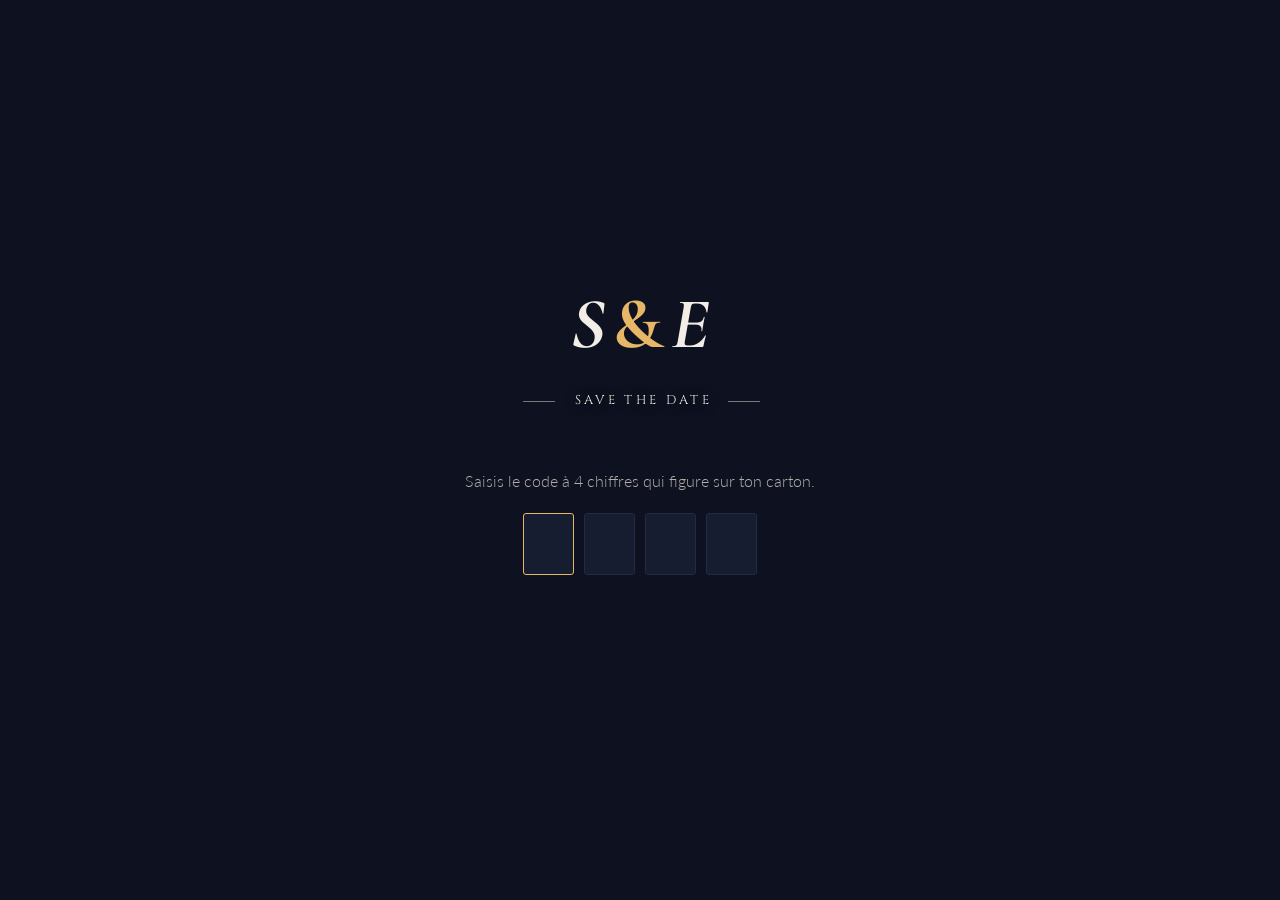
==== commit bd4e3a0a: "Add files via upload" ====
--- a/index.html
+++ b/index.html
@@ -3,161 +3,148 @@
 <head>
 <meta charset="utf-8">
 <meta name="viewport" content="width=device-width, initial-scale=1, viewport-fit=cover">
-<title>Sophie &amp; Edi — 21 août 2027</title>
+<title>Sophie &amp; Edi</title>
 <meta name="robots" content="noindex, nofollow">
 <link rel="preconnect" href="https://fonts.googleapis.com">
 <link rel="preconnect" href="https://fonts.gstatic.com" crossorigin>
 <link href="https://fonts.googleapis.com/css2?family=Cormorant+Garamond:ital,wght@0,400;0,500;1,400;1,500&family=Cinzel:wght@400;500;700&family=Playfair+Display:wght@400;500&family=Lato:wght@300;400;700&display=swap" rel="stylesheet">
 <link rel="stylesheet" href="style.css">
+<!-- La page suivante et la photo se téléchargent pendant que
+     l'invité tape son code : la bascule paraît instantanée. -->
+<link rel="prefetch" href="invitation.html">
+<link rel="prefetch" href="photo.jpg">
 </head>
 <body>
 
-<section id="porte">
-  <div class="porte-bloc">
-    <h1 class="monogramme">Sophie<span class="et">&amp;</span>Edi</h1>
-    <p class="porte-sous"><span>Save the date</span></p>
+<div class="page-code">
+  <h1 class="monogramme">S<span class="et">&amp;</span>E</h1>
+  <p class="sous-titre"><span id="save">Save the date</span></p>
 
-    <p class="porte-consigne">Entrez votre code</p>
+  <p class="invite-code" id="invite"></p>
 
-    <div class="chiffres" id="chiffres">
-      <input type="text" inputmode="numeric" maxlength="1" autocomplete="off" aria-label="Chiffre 1">
-      <input type="text" inputmode="numeric" maxlength="1" autocomplete="off" aria-label="Chiffre 2">
-      <input type="text" inputmode="numeric" maxlength="1" autocomplete="off" aria-label="Chiffre 3">
-      <input type="text" inputmode="numeric" maxlength="1" autocomplete="off" aria-label="Chiffre 4">
-    </div>
+  <div class="saisie" id="saisie">
+    <input type="text" inputmode="numeric" maxlength="1" autocomplete="off" aria-label="1">
+    <input type="text" inputmode="numeric" maxlength="1" autocomplete="off" aria-label="2">
+    <input type="text" inputmode="numeric" maxlength="1" autocomplete="off" aria-label="3">
+    <input type="text" inputmode="numeric" maxlength="1" autocomplete="off" aria-label="4">
+  </div>
 
-    <p id="porte-msg" role="status"></p>
-    <p id="porte-detail"></p>
-  </div>
-</section>
+  <p class="erreur" id="erreur" role="status"></p>
+</div>
 
 <script src="config.js"></script>
 <script>
-const $  = s => document.querySelector(s);
-const $$ = s => Array.from(document.querySelectorAll(s));
+(function(){
+  "use strict";
 
-const cases  = $$("#chiffres input");
-const bloc   = $("#chiffres");
-const msg    = $("#porte-msg");
-const detail = $("#porte-detail");
+  /* ?lang=en force la langue pour vérifier une page ; sinon défaut.
+     La vraie langue du foyer arrive avec le code, page suivante. */
+  var p = new URLSearchParams(location.search);
+  var lang = (p.get("lang") === "en" || p.get("lang") === "fr")
+               ? p.get("lang") : LANGUE_DEFAUT;
+  var T = TEXTES[lang] || TEXTES.fr;
 
-/* ajoute ?debug=1 à l'URL pour voir la réponse brute du serveur */
-const DEBUG = new URLSearchParams(location.search).has("debug");
+  document.documentElement.lang = lang;
+  document.title            = T.titre_page;
+  document.getElementById("save").textContent   = T.save;
+  document.getElementById("invite").textContent = T.code_invite;
 
-/* Appel serveur : pas d'en-tête personnalisé (Apps Script bloquerait),
-   délai maximum, et lecture du texte brut avant le JSON — c'est ce qui
-   permet de voir une page d'erreur Google au lieu de rester bloqué. */
-async function appel(charge, ms){
-  const ctrl = new AbortController();
-  const minuteur = setTimeout(() => ctrl.abort(), ms || 20000);
+  var cases  = [].slice.call(document.querySelectorAll("#saisie input"));
+  var erreur = document.getElementById("erreur");
+  var occupe = false;
+
+  cases.forEach(function(c, i){
+    c.addEventListener("input", function(){
+      c.value = c.value.replace(/\D/g, "").slice(0, 1);
+      erreur.textContent = "";
+      if (c.value && i < 3) cases[i + 1].focus();
+      if (cases.every(function(x){ return x.value; })) valider();
+    });
+
+    /* Retour arrière sur une case vide : on remonte d'un cran. */
+    c.addEventListener("keydown", function(e){
+      if (e.key === "Backspace" && !c.value && i > 0){
+        cases[i - 1].focus();
+        cases[i - 1].value = "";
+        e.preventDefault();
+      }
+    });
+
+    /* Coller un code entier d'un coup. */
+    c.addEventListener("paste", function(e){
+      var t = (e.clipboardData || window.clipboardData).getData("text");
+      var d = String(t).replace(/\D/g, "").slice(0, 4);
+      if (!d) return;
+      e.preventDefault();
+      cases.forEach(function(x, j){ x.value = d[j] || ""; });
+      if (d.length === 4) valider();
+      else cases[d.length].focus();
+    });
+  });
+
+  cases[0].focus();
+
+  /* Apps Script s'endort entre deux visites : le premier appel paie
+     un démarrage à froid de une à trois secondes. Un ping muet dès
+     l'arrivée réveille le service pendant que l'invité tape, et la
+     validation du code part sur un service déjà chaud. */
   try {
-    const r = await fetch(API, {
+    fetch(API, {
       method: "POST",
-      body: JSON.stringify(charge),
-      signal: ctrl.signal,
-      redirect: "follow"
-    });
-    const txt = await r.text();
-    if (DEBUG) detail.textContent = "HTTP " + r.status + " · " + txt.slice(0, 400);
-    if (!r.ok) throw new Error("Le serveur a répondu " + r.status + ".");
-    try {
-      return JSON.parse(txt);
-    } catch(e){
-      throw new Error(
-        /<(!doctype|html)/i.test(txt)
-          ? "Le service renvoie une page Google au lieu des données : dans Apps Script, « Qui a accès » doit être réglé sur « Tout le monde »."
-          : "Réponse illisible du serveur."
-      );
-    }
-  } finally {
-    clearTimeout(minuteur);
-  }
-}
+      headers: { "Content-Type": "text/plain;charset=utf-8" },
+      body: JSON.stringify({ action:"ping" })
+    }).catch(function(){});
+  } catch (e){}
 
-/* réveille l'instance Apps Script pendant que l'invité tape */
-if (API) fetch(API, { method:"POST", body: JSON.stringify({ action:"ping" }) }).catch(() => {});
+  function valider(){
+    if (occupe) return;
+    var code = cases.map(function(c){ return c.value; }).join("");
+    if (!/^\d{4}$/.test(code)) return;
 
-/* Le code est redemandé dès que l'onglet est fermé : rien de durable.
-   On nettoie au passage ce qu'une ancienne version aurait enregistré. */
-try {
-  localStorage.removeItem("foyer-invite");
-  localStorage.removeItem("code-invite");
-} catch(e){}
+    occupe = true;
+    erreur.textContent = "";
+    cases.forEach(function(c){ c.disabled = true; });
 
-cases.forEach((c,i) => {
-  c.addEventListener("input", () => {
-    c.value = c.value.replace(/\D/g,"").slice(0,1);
-    bloc.classList.remove("faux");
-    msg.textContent = ""; msg.className = "";
-    if (c.value && i < 3) cases[i+1].focus();
-    if (cases.every(x => x.value)) verifier();
-  });
-  c.addEventListener("keydown", e => {
-    if (e.key === "Backspace" && !c.value && i > 0) cases[i-1].focus();
-    if (e.key === "ArrowLeft"  && i > 0) cases[i-1].focus();
-    if (e.key === "ArrowRight" && i < 3) cases[i+1].focus();
-    if (e.key === "Enter") verifier();
-  });
-  c.addEventListener("paste", e => {
-    e.preventDefault();
-    const d = (e.clipboardData.getData("text")||"").replace(/\D/g,"").slice(0,4);
-    d.split("").forEach((x,j) => cases[j].value = x);
-    if (d.length === 4) verifier(); else cases[Math.min(d.length,3)].focus();
-  });
-});
-setTimeout(() => cases[0].focus(), 350);
-
-let enCours = false;
-
-async function verifier(){
-  const code = cases.map(c => c.value).join("");
-  if (code.length < 4 || enCours) return;
-
-  if (!API){
-    echec("La page n’est pas encore reliée à sa base.", "config.js : la constante API est vide.");
-    return;
+    fetch(API, {
+      method: "POST",
+      headers: { "Content-Type": "text/plain;charset=utf-8" },
+      body: JSON.stringify({ action:"ouvrir", code:code })
+    })
+    .then(function(r){ return r.json(); })
+    .then(function(d){
+      if (d && d.ok){
+        /* sessionStorage : le code est redemandé à chaque nouvel
+           onglet, mais pas à chaque aller-retour dans la soirée. */
+        sessionStorage.setItem("foyer", JSON.stringify(d));
+        sessionStorage.setItem("code", code);
+        location.href = "invitation.html";
+      } else {
+        echec(T.code_erreur);
+      }
+    })
+    .catch(function(){ echec(T.code_reseau); });
   }
 
-  enCours = true;
-  bloc.classList.add("verif");
-  msg.className = "attente";
-  msg.textContent = "Vérification…";
+  function echec(message){
+    occupe = false;
+    erreur.textContent = message;
+    cases.forEach(function(c){ c.disabled = false; c.value = ""; });
+    cases[0].focus();
 
+  /* Apps Script s'endort entre deux visites : le premier appel paie
+     un démarrage à froid de une à trois secondes. Un ping muet dès
+     l'arrivée réveille le service pendant que l'invité tape, et la
+     validation du code part sur un service déjà chaud. */
   try {
-    const r = await appel({ action:"ouvrir", code });
+    fetch(API, {
+      method: "POST",
+      headers: { "Content-Type": "text/plain;charset=utf-8" },
+      body: JSON.stringify({ action:"ping" })
+    }).catch(function(){});
+  } catch (e){}
+  }
+})();
+</script>
 
-    if (r && r.ok && r.foyer && r.foyer.membres){
-      try { sessionStorage.setItem("foyer-invite", JSON.stringify(r.foyer)); } catch(e){}
-      msg.textContent = "Bienvenue…";
-      location.href = "invitation.html";
-      return;
-    }
-
-    if (r && r.ok){
-      echec("Réponse incomplète du serveur.", JSON.stringify(r).slice(0,300));
-    } else {
-      echec("Ce code ne correspond à aucune invitation.", r && r.erreur ? r.erreur : "");
-    }
-  } catch(e){
-    echec(
-      e.name === "AbortError" ? "Le serveur ne répond pas. Réessayez." : "Connexion impossible.",
-      e.message || String(e)
-    );
-  } finally {
-    enCours = false;
-    bloc.classList.remove("verif");
-  }
-}
-
-function echec(texte, technique){
-  bloc.classList.add("faux","secousse");
-  msg.className = "erreur";
-  msg.textContent = texte;
-  if (technique && !DEBUG) detail.textContent = technique;
-  setTimeout(() => bloc.classList.remove("secousse"), 400);
-  cases.forEach(c => c.value = "");
-  cases[0].focus();
-}
-</script>
 </body>
 </html>
--- a/style.css
+++ b/style.css
@@ -1,26 +1,48 @@
 /* ══════════════════════════════════════════════════════════════════
-   1. PALETTE, TYPOGRAPHIE, MESURES
+   MARIAGE SOPHIE & EDI — feuille de style commune
+   Partagée par index.html (page code), invitation.html et admin.html.
+
+   La mise en page de l'invitation est celle de v9 :
+   — hauteur du cadre photo continue, calée sur téléphone et iPad
+   — page d'exactement un écran, la photo cède sa hauteur en premier
+   — écart samedi / dimanche en svh, variable d'ajustement
+   Voir VERSIONS.md pour l'historique des réglages.
+   ══════════════════════════════════════════════════════════════════ */
+
+
+/* ══════════════════════════════════════════════════════════════════
+   1. PALETTE ET TYPOGRAPHIE — identiques à la page du code
    ══════════════════════════════════════════════════════════════════ */
 :root{
-  --encre:    #0E1220;   /* fond, bleu nuit */
-  --encre-2:  #171D30;   /* surfaces */
-  --encre-3:  #232A42;   /* bordures, filets */
-  --or:       #E8B667;   /* accent */
-  --ivoire:   #F2EDE6;   /* texte principal */
-  --dim:      #B3AFA8;   /* texte secondaire */
+  --encre:    #0E1220;
+  --encre-2:  #171D30;
+  --encre-3:  #232A42;
+  --or:       #E8B667;
+  /* La respiration entre les trois blocs du bas : phrase, journée, RSVP. */
+  --gap-bloc: clamp(.7rem,2.6vw,1.15rem);
+  /* Unité de base des deux colonnes. Tous les textes en dérivent par
+     un rapport fixe, donc changer cette seule valeur les redimensionne
+     ensemble sans casser leur hiérarchie. */
+  --te: clamp(.74rem,3.2vw,1rem);
+  /* Le retrait sous la note, jusqu'au bord de l'écran. */
+  --pied: clamp(1.15rem,3.6svh,1.5rem);
+  /* Retrait sous la phrase posée sur la photo : c'est aussi la
+     hauteur qui sépare le bas du texte du bord du cadre. */
+  --sous-phrase: clamp(1.45rem,calc(.61vw + 1.28rem),1.6rem);
+  /* Air entre le bord du cadre et le début du contenu bleu. */
+  --haut-corps: clamp(.35rem,1.4vw,1rem);
+  --ivoire:   #F2EDE6;
+  --dim:      #B3AFA8;
+  --gris:     #D4D0C9;   /* heures : visibles, mais en retrait de l'or */
   --erreur:   #E98A7B;
 
-  --noms:  "Cormorant Garamond", Georgia, serif;   /* Sophie & Edi */
-  --caps:  "Cinzel", Georgia, serif;               /* dates et heures */
-  --titre: "Playfair Display", Georgia, serif;     /* noms de lieux */
+  --titre: "Playfair Display", Georgia, serif;
+  /* Capitales romaines : ses chiffres sont dessinés à la hauteur des
+     majuscules, contrairement à Playfair dont les chiffres tombent
+     plus bas et paraissent rétrécis. */
+  --caps:  "Cinzel", Georgia, serif;
   --texte: "Lato", -apple-system, BlinkMacSystemFont, "Segoe UI", sans-serif;
-
-  /* Respiration entre les trois blocs sous la photo. */
-  --gap-bloc: clamp(1.95rem,6.2vw,3.1rem);
-  /* Unité des deux colonnes : tout en dérive par un rapport fixe. */
-  --te: clamp(.74rem,3.2vw,1rem);
-  /* Retrait du pied, sous la note. */
-  --pied: clamp(1rem,3.4svh,1.9rem);
+  --noms:  "Cormorant Garamond", Georgia, serif;
 }
 
 *,*::before,*::after{box-sizing:border-box}
@@ -37,171 +59,165 @@
 
 
 /* ══════════════════════════════════════════════════════════════════
-   2. PAGE DU CODE
+   2. LA PHOTO
+   Plein cadre en haut, fondue dans le fond par un dégradé, pour que
+   la photo n'ait pas de bord net et que le texte puisse chevaucher.
    ══════════════════════════════════════════════════════════════════ */
-#porte{
-  min-height:100svh;
-  display:grid;
-  place-items:center;
-  padding:
-    calc(2rem + env(safe-area-inset-top,0px))
-    1.5rem
-    calc(2rem + env(safe-area-inset-bottom,0px));
-  background:radial-gradient(120% 80% at 50% 0%, #1E2540 0%, var(--encre) 62%);
-}
-.porte-bloc{width:100%;max-width:26rem;text-align:center}
-
-.monogramme{
-  font-family:var(--noms);
-  font-weight:400;
-  font-style:italic;
-  font-size:clamp(2.7rem,11vw,4.3rem);
-  line-height:1.06;
-  /* L'italique penche : ce retrait redresse le bloc centré. */
-  letter-spacing:.005em;
-  text-indent:-.05em;
-  margin:0 0 1.1rem;
-  text-shadow:0 0 38px rgba(232,182,103,.13);
-}
-.monogramme .et{
-  font-family:var(--noms);
-  /* Le & romain de Cormorant est la forme à grande boucle ; son
-     italique est bien plus sage. Ce "normal" est volontaire. */
-  font-style:normal;
-  font-size:1em;
-  color:var(--or);
-  /* Pas de blanc dans le HTML autour du & : l'espace typographique
-     s'ajouterait au padding et doublerait l'écart. */
-  padding:0 .12em;
-  display:inline-block;
-  transform:translateY(.06em);
-}
-
-.porte-sous{
-  font-family:var(--caps);
-  font-size:.78rem;
-  font-weight:400;
-  letter-spacing:.26em;
-  text-indent:.26em;
-  text-transform:uppercase;
-  color:var(--dim);
-  margin:0 0 3.2rem;
-}
-.porte-sous span{display:inline-flex;align-items:center;gap:1.1rem}
-.porte-sous span::before,
-.porte-sous span::after{
-  content:"";width:2rem;height:1px;background:var(--encre-3);
-}
-
-.porte-consigne{
-  font-size:.98rem;
-  font-weight:300;
-  letter-spacing:.01em;
-  margin:0 0 1.5rem;
-}
-
-.chiffres{
-  display:flex;
-  gap:clamp(.4rem,2.5vw,.7rem);
-  justify-content:center;
-  margin-bottom:1.4rem;
-  transition:opacity .2s ease;
-}
-.chiffres input{
-  width:clamp(2.9rem,17vw,3.6rem);
-  height:clamp(3.6rem,21vw,4.4rem);
-  background:transparent;
-  border:1px solid var(--encre-3);
-  border-radius:2px;
-  color:var(--ivoire);
-  font-family:var(--texte);
-  font-weight:300;
-  font-size:1.6rem;
-  text-align:center;
-  transition:border-color .18s ease;
-}
-.chiffres input:focus{border-color:var(--or);outline:none}
-.chiffres.faux input{border-color:var(--erreur)}
-.chiffres.verif{opacity:.35;pointer-events:none}
-.chiffres.secousse{animation:secousse .38s ease}
-@keyframes secousse{
-  0%,100%{transform:translateX(0)}
-  20%{transform:translateX(-7px)}
-  45%{transform:translateX(6px)}
-  70%{transform:translateX(-3px)}
-}
-
-/* Hauteur réservée en permanence : sans elle, l'apparition d'une
-   erreur décalerait tout le bloc. */
-#porte-msg{min-height:1.4rem;font-size:.92rem;margin:0}
-#porte-msg.erreur{color:var(--erreur)}
-#porte-msg.attente{color:var(--dim)}
-#porte-detail{
-  font-size:.72rem;color:#4A5372;margin:1.4rem 0 0;
-  word-break:break-word;line-height:1.5;font-family:ui-monospace,monospace;
-}
-
-
-/* ══════════════════════════════════════════════════════════════════
-   3. INVITATION
-   ══════════════════════════════════════════════════════════════════ */
-
-/* La page fait exactement la hauteur de l'écran ; le blanc restant
-   est réparti plus bas par les marges automatiques. */
+/* La page occupe exactement la hauteur de l'écran et le bloc RSVP
+   est poussé vers le bas par une marge automatique : il se cale donc
+   juste au-dessus du bord, quelle que soit la taille du téléphone. */
 #invitation{
   max-width:52rem;
   margin:0 auto;
-  min-height:100svh;
+  /* hauteur EXACTE, pas minimale : le contenu ne peut plus pousser la
+     page vers le bas, donc le bouton reste toujours dans l'écran. */
+  height:100svh;
+  overflow:hidden;
   display:flex;
   flex-direction:column;
   padding:0;
 }
 
-/* Sur téléphone, c'est le plafond en hauteur d'écran qui commande ;
-   sur grand écran, c'est le ratio. */
+/* ── la hauteur du cadre ──
+   Plus d'aspect-ratio, plus de paliers @media : la hauteur est une
+   droite continue en fonction de la largeur de fenêtre.
+
+       hauteur = 18 % de la largeur + 20 rem
+
+   Elle bouge donc à CHAQUE pixel de redimensionnement, sans saut.
+   Le 20 rem est la part fixe qui garantit un cadre déjà haut sur
+   téléphone ; le 18vw est la part qui suit l'élargissement.
+
+   Le plafond de 58svh n'est là que pour les écrans très bas. Il
+   entre en jeu vers 830 px de large — c'est-à-dire pile au moment
+   où #invitation atteint son max-width de 52rem et cesse lui aussi
+   de s'élargir. Largeur et hauteur se figent donc ensemble. */
 .photo-cadre{
   position:relative;
   width:100%;
-  aspect-ratio:5/4;
-  max-height:35svh;
+  /* hauteur SOUHAITÉE ; flex-shrink la réduit si la page déborde.
+
+     Cette droite est calée sur deux points mesurés :
+       440 px de large (iPhone 16 Pro Max) → 349 px, la valeur de v4
+       820 px de large (iPad)              → 466 px, la valeur de v3
+     Elle donne donc v4 sur téléphone et v3 sur iPad, sans palier :
+     la pente est simplement plus forte qu'avant (30.9vw au lieu de
+     16vw), si bien que le cadre s'étire plus vite en s'élargissant.
+
+     Le plafond revient à 50svh, la valeur de v3 : c'est lui qui
+     gouverne l'ordinateur, où le cadre est le plus panoramique. */
+  height:min(calc(30.9vw + 13.3rem), 50svh);
+  flex:0 1 auto;
+  min-height:0;
   overflow:hidden;
   background:var(--encre);
 }
-@media(min-width:40rem){.photo-cadre{aspect-ratio:16/9;max-height:50svh}}
-@media(min-width:64rem){.photo-cadre{aspect-ratio:21/9;max-height:54svh}}
 
 .photo-cadre img{
   width:100%;height:100%;
   object-fit:cover;
-  /* Le point de la photo aligné au centre du cadre : monter la valeur
-     fait remonter l'image, la baisser la fait descendre. */
-  object-position:center 40%;
+  /* 46 % place le titre sur la ligne des falaises plutôt que dans le
+     ciel, et donne le même écart au-dessus de vos têtes qu'en dessous
+     de vos pieds. Cette valeur et max-height vont par paire : changer
+     l'une sans l'autre casse cette symétrie. */
+  object-position:center 46%;
   display:block;
 }
 
-/* La photo n'a pas de bord net en bas : elle se dissout dans le fond.
-   Le haut est assombri pour que le titre reste lisible. */
+/* ── le fondu ──
+   La photo n'a pas de bord net : elle se dissout dans le fond par
+   le bas et, plus légèrement, sur les côtés. */
 .photo-cadre::after{
   content:"";
   position:absolute;inset:0;
   pointer-events:none;
-  background:linear-gradient(to bottom,
-    rgba(14,18,32,.62) 0%,
-    rgba(14,18,32,.28) 26%,
-    rgba(14,18,32,0) 48%,
-    rgba(14,18,32,.72) 86%,
-    var(--encre) 100%);
-}
-
+  background:
+    linear-gradient(to bottom,
+      rgba(14,18,32,.62) 0%,
+      rgba(14,18,32,.28) 26%,
+      rgba(14,18,32,0) 42%,
+      rgba(14,18,32,.55) 64%,
+      rgba(14,18,32,.88) 84%,
+      var(--encre) 100%);
+}
+
+/* ── le titre, posé en haut de la photo ──
+   z-index 2 : au-dessus du fondu, qui est en ::after. */
 .titre-photo{
   position:absolute;
   top:0;left:0;right:0;
   z-index:2;
   text-align:center;
-  padding:calc(clamp(.7rem,2.6vw,2.4rem) + env(safe-area-inset-top,0px)) 1.2rem 0;
+  /* Le retrait au-dessus du titre doit AUGMENTER sur téléphone sans
+     rien changer au-delà. Un clamp ne sait que croître avec la
+     largeur ; on prend donc le plus grand de deux termes :
+
+       calc(1.965rem - 1.237vw)  décroît → gouverne le téléphone
+       clamp(.7rem,2.6vw,2.4rem) croît   → gouverne iPad et ordinateur
+
+     Ils se croisent à 820 px, la largeur d'un iPad : en dessous le
+     premier gagne, au-dessus le second.
+
+     v8 remonte encore le titre sur iPad et ordinateur : le terme
+     croissant descend à 1.5vw (plafond 1.5rem). Le terme décroissant
+     est repenté à chaque fois pour garder la valeur du téléphone
+     figée à 26 px à 440 px de large, ET pour que les deux courbes
+     continuent de se croiser pile à 820 px. */
+  padding:max(calc(2.616rem - 3.605vw), clamp(.7rem,1.5vw,1.5rem)) 1.2rem 0;
   pointer-events:none;
 }
 
+.photo-vide{
+  position:absolute;inset:0;
+  display:grid;place-items:center;
+  font-size:.72rem;letter-spacing:.16em;
+  color:rgba(242,237,230,.5);
+}
+
+
+/* ══════════════════════════════════════════════════════════════════
+   3. LE CORPS
+   ══════════════════════════════════════════════════════════════════ */
+/* La phrase est posée dans le fondu du bas de la photo. Le padding
+   bas la décolle du bord, celui du haut garantit l'écart avec le
+   couple quelle que soit la hauteur du cadre. */
+/* Les repères verts et bleus ont été retirés : ils n'étaient que le
+   dessin de ce que le CSS calcule déjà. Le centrage de la journée
+   repose sur --sous-phrase et --haut-corps, pas sur les traits — il
+   continue donc de s'adapter tout seul à chaque taille d'écran. */
+
+/* ░░ fin du repère ░░ */
+
+.accroche-photo{
+  position:absolute;
+  left:0;right:0;bottom:0;
+  z-index:2;
+  max-width:32rem;
+  margin:0 auto !important;
+  padding:2.5rem clamp(1.2rem,5vw,2.5rem) var(--sous-phrase);
+  text-align:center;
+  text-shadow:0 2px 18px rgba(8,10,18,.85), 0 1px 3px rgba(8,10,18,.6);
+}
+
+.corps{
+  /* 1 0 auto : le corps prend le blanc restant mais ne rétrécit
+     jamais — dates, bouton et note gardent leur taille. */
+  flex:1 0 auto;
+  display:flex;
+  flex-direction:column;
+  padding:var(--haut-corps) clamp(1.2rem,5vw,3rem) 0;
+  text-align:center;
+  position:relative;
+  z-index:1;
+}
+
+/* margin-top:auto absorbe tout le blanc restant ; le padding du bas
+   laisse le petit retrait par rapport au bord de l'écran. */
+.bloc-rsvp{
+  padding-bottom:calc(var(--pied) + env(safe-area-inset-bottom,0px));
+}
+
+/* ── les prénoms ── */
 .noms{
   font-family:var(--noms);
   font-weight:400;
@@ -211,20 +227,12 @@
   letter-spacing:.005em;
   text-indent:-.05em;
   margin:0 0 .85rem;
-  /* Une ombre large pour décoller le texte de la photo, une serrée
-     pour garder nets les déliés fins de l'italique. */
+  /* deux ombres : une large pour décoller le texte de la photo,
+     une serrée pour garder les fines déliées de l'italique nettes */
   text-shadow:0 2px 26px rgba(8,10,18,.75), 0 1px 3px rgba(8,10,18,.5);
 }
-.noms .et{
-  font-family:var(--noms);
-  font-style:normal;
-  font-size:1em;
-  color:var(--or);
-  padding:0 .12em;
-  display:inline-block;
-  transform:translateY(.06em);
-}
-
+
+/* ── save the date, repris de la page du code ── */
 .sous-titre{
   font-family:var(--caps);
   font-size:clamp(.7rem,2.4vw,.8rem);
@@ -236,7 +244,11 @@
   margin:0;
   text-shadow:0 1px 12px rgba(8,10,18,.8);
 }
-.sous-titre span{display:inline-flex;align-items:center;gap:1rem}
+.sous-titre span{
+  display:inline-flex;
+  align-items:center;
+  gap:1rem;
+}
 .sous-titre span::before,
 .sous-titre span::after{
   content:"";
@@ -244,60 +256,98 @@
   height:1px;
   background:rgba(242,237,230,.45);
 }
-
-.corps{
-  flex:1;
-  display:flex;
-  flex-direction:column;
-  padding:clamp(.75rem,2.6vw,1.9rem) clamp(1.2rem,5vw,3rem) 0;
-  text-align:center;
-  position:relative;
-  z-index:1;
-}
-
+.noms .et{
+  font-family:var(--noms);
+  font-style:normal;                      /* le & à grande boucle */
+  font-size:1em;
+  color:var(--or);
+  padding:0 .12em;
+  display:inline-block;
+  transform:translateY(.06em);
+}
+
+/* ── la phrase d'invitation ── */
 .accroche{
   font-family:var(--noms);
   font-style:italic;
   font-weight:400;
-  /* Cormorant a un œil plus petit que Lato : un cran de plus. */
+  /* Cormorant a un œil plus petit que Lato : à corps égal la phrase
+     paraîtrait rétrécie, d'où le cran de taille en plus. */
   font-size:clamp(1.08rem,4.1vw,1.25rem);
-  line-height:1.5;
+  /* L'interligne compte le corps des lettres plus le blanc entre les
+     lignes ; c'est ce blanc qu'on réduit de 20 %, de .5em à .4em. */
+  line-height:1.4;
   max-width:29rem;
   margin:0 auto;
   color:var(--ivoire);
 }
-@media(min-width:40rem){.accroche{line-height:1.6}}
-.accroche strong{font-weight:500;color:var(--or)}
-
-/* margin:auto en haut ET en bas : le blanc se partage à parts égales,
-   donc la journée tombe pile au milieu. Le padding garantit un écart
+@media(min-width:40rem){.accroche{line-height:1.5}}
+.accroche strong{
+  font-weight:500;
+  color:var(--or);
+}
+
+
+
+/* ══════════════════════════════════════════════════════════════════
+   4. LA JOURNÉE
+   Une date, puis les étapes reliées par un trait vertical.
+   ══════════════════════════════════════════════════════════════════ */
+/* margin:auto en haut ET en bas : le blanc disponible se partage à
+   parts égales des deux côtés, donc la journée tombe pile au milieu
+   entre la phrase et le bloc RSVP. Le padding garantit un écart
    minimum quand il ne reste plus de blanc à partager. */
+/* margin:auto en haut ET en bas : le blanc disponible se partage à
+   parts égales, donc la journée tombe visuellement au milieu entre
+   la photo et le bouton. */
 .ceremonie{
   max-width:30rem;
   margin:auto;
   padding:var(--gap-bloc) 0;
+  /* Les marges automatiques centrent la journée entre le BAS DU CADRE
+     et le bloc RSVP. La zone voulue commence plus haut, au bas du
+     texte : elle démarre (--sous-phrase + --haut-corps) plus tôt, donc
+     le bloc doit remonter de la moitié de cette différence. */
+  transform:translateY(calc((var(--sous-phrase) + var(--haut-corps)) / -2));
 }
 @media(min-width:40rem){.ceremonie{max-width:36rem}}
+
+/* Deux jours empilés : chacun porte sa date puis ses moments. */
+/* L'écart entre les deux journées est désormais la variable
+   d'ajustement de la page. Il est exprimé en svh, pas en vw : il
+   grandit donc sur un écran haut et se resserre en premier sur un
+   écran court, avant qu'on touche à quoi que ce soit d'autre.
+   Le filet le sépare en deux moitiés égales, marge puis padding. */
+.jour + .jour{
+  margin-top:clamp(.45rem,1.6svh,1.4rem);
+  padding-top:clamp(.45rem,1.6svh,1.4rem);
+  border-top:1px solid var(--encre-3);
+}
 
 .ceremonie-date{
   font-family:var(--caps);
-  font-size:clamp(1.02rem,4vw,1.3rem);
+  font-size:clamp(.86rem,3.3vw,1.08rem);
   font-weight:700;
   /* Plus le corps grossit, moins l'interlettrage doit être large. */
   letter-spacing:.12em;
   text-indent:.12em;
   text-transform:uppercase;
   color:var(--or);
-  margin:0 0 1.3rem;
-}
-
-/* Les deux moments côte à côte ; le blanc suffit à les séparer. */
+  margin:0 0 .6rem;
+}
+
+/* ── les deux moments, côte à côte ──
+   Plus de filet entre les colonnes : le blanc suffit à les séparer. */
 .etapes{
   display:grid;
   grid-template-columns:1fr 1fr;
   gap:clamp(.5rem,2.5vw,1.6rem);
   text-align:left;
 }
+/* Un seul moment dans la journée : on le centre plutôt que de le
+   laisser collé à gauche sur une colonne pleine largeur. */
+.etapes-seul{grid-template-columns:auto;justify-content:center}
+
 .etape{
   display:grid;
   grid-template-columns:auto 1fr;
@@ -316,7 +366,7 @@
 }
 .etape-icone svg{width:56%;height:56%}
 
-/* nowrap partout : ces quatre lignes tiennent d'un seul tenant,
+/* nowrap partout : ces quatre lignes doivent tenir d'un seul tenant,
    c'est le corps qui s'adapte à la colonne, pas l'inverse. */
 .etape-heure,.etape-quoi,.etape-lieu,.etape-adresse{white-space:nowrap}
 
@@ -325,7 +375,7 @@
   font-weight:700;
   font-size:var(--te);
   letter-spacing:.04em;
-  color:var(--or);
+  color:var(--gris);
   margin:0;
   line-height:1.1;
 }
@@ -349,39 +399,16 @@
 }
 .etape-adresse a{color:inherit;text-decoration-color:var(--encre-3)}
 
-.bloc-rsvp{
-  padding-bottom:calc(var(--pied) + env(safe-area-inset-bottom,0px));
-}
-
-.note{
-  font-size:clamp(.82rem,3.1vw,.92rem);
-  line-height:1.55;
-  color:var(--dim);
-  max-width:27rem;
-  /* Le raccourci margin vient en dernier, sinon il écraserait le haut. */
-  margin:calc(var(--pied) * .5) auto 0;
-}
-.note strong{color:var(--ivoire);font-weight:400}
-
-.deja-repondu{
-  display:none;
-  font-size:.9rem;
-  color:var(--or);
-  margin:0 auto .9rem;
-  max-width:28rem;
-}
-.deja-repondu.actif{display:block}
-
 
 /* ══════════════════════════════════════════════════════════════════
-   4. BOUTONS
+   5. BOUTONS ET PIED
    ══════════════════════════════════════════════════════════════════ */
 .btn{
   font-family:var(--texte);
   font-size:clamp(.88rem,3.3vw,.92rem);
   font-weight:400;
   letter-spacing:.06em;
-  padding:clamp(.85rem,3.2vw,1.05rem) 2.4rem;
+  padding:clamp(.85rem,3.2vw,1.05rem) clamp(1.1rem,5vw,2.4rem);
   border-radius:2px;
   border:1px solid var(--or);
   background:var(--or);
@@ -390,7 +417,6 @@
   transition:background .18s ease;
 }
 .btn:hover{background:#F0C87E}
-.btn:disabled{opacity:.4;cursor:not-allowed}
 .btn-fantome{
   background:transparent;
   color:var(--dim);
@@ -399,45 +425,65 @@
   padding:.85rem 1.6rem;
 }
 .btn-fantome:hover{background:transparent;color:var(--ivoire);border-color:var(--dim)}
-.btn-large{width:100%;max-width:15rem;letter-spacing:.14em}
+/* Le libellé change selon l'état (« Répondre à l'invitation » ou
+   « Modifier notre réponse ») : nowrap interdit la coupure, et le
+   corps suit la largeur d'écran pour que la plus longue des deux
+   tienne toujours sur une ligne. */
+.btn-large{
+  width:100%;
+  max-width:21rem;
+  letter-spacing:.06em;
+  white-space:nowrap;
+  font-size:clamp(.8rem,3.5vw,.95rem);
+}
+
+.note{
+  font-size:clamp(.82rem,3.1vw,.92rem);
+  line-height:1.55;
+  color:var(--dim);
+  max-width:27rem;
+  /* le raccourci margin vient en dernier, sinon il écrase le margin-top */
+  /* moitié du retrait du bas : le bouton descend vers la note */
+  margin:calc(var(--pied) * .4) auto 0;
+}
+.note strong{color:var(--ivoire);font-weight:400}
+
 
 
 /* ══════════════════════════════════════════════════════════════════
-   5. PANNEAU RSVP
+   6. LE PANNEAU RSVP
+   Dans la vraie page il s'ouvre par-dessus l'invitation. Ici il est
+   posé à la suite, pour qu'on puisse en travailler le design.
    ══════════════════════════════════════════════════════════════════ */
-.voile{
-  position:fixed;inset:0;
-  background:rgba(8,10,18,.82);
-  backdrop-filter:blur(4px);
-  display:none;align-items:flex-end;justify-content:center;
-  z-index:20;
-}
-.voile.actif{display:flex}
-@media(min-width:40rem){.voile{align-items:center;padding:2rem}}
 
 .tiroir{
   background:var(--encre-2);
   border:1px solid var(--encre-3);
-  border-radius:4px 4px 0 0;
+  border-radius:4px;
   width:100%;max-width:32rem;
-  max-height:92svh;overflow-y:auto;
-  padding:2.2rem 1.6rem calc(1.6rem + env(safe-area-inset-bottom,0px));
-  animation:monte .28s cubic-bezier(.2,.7,.3,1);
-}
-@media(min-width:40rem){.tiroir{border-radius:4px;padding:2.6rem}}
-@keyframes monte{from{transform:translateY(24px);opacity:0}to{transform:none;opacity:1}}
+  margin:0 auto;
+  padding:2.4rem 1.8rem 2rem;
+}
+@media(min-width:40rem){.tiroir{padding:2.6rem}}
 
 .tiroir h2{
   font-family:var(--titre);
   font-weight:400;
   font-size:1.5rem;
   line-height:1.3;
-  margin:0 0 .9rem;
-}
-
+  margin:0 0 .5rem;
+}
+.tiroir p.intro{
+  font-size:.92rem;
+  line-height:1.6;
+  color:var(--dim);
+  margin:0 0 1.9rem;
+}
+
+/* ── les trois réponses ── */
 .choix{display:grid;gap:.7rem;margin:0 0 1.5rem}
 .choix label{
-  display:flex;align-items:center;gap:.9rem;
+  display:flex;align-items:flex-start;gap:.9rem;
   padding:1.05rem 1.1rem;
   border:1px solid var(--encre-3);
   border-radius:3px;
@@ -448,37 +494,84 @@
 .choix label:has(input:checked){border-color:var(--or);background:rgba(232,182,103,.06)}
 .choix input{
   appearance:none;
-  width:1.05rem;height:1.05rem;flex:0 0 auto;
+  width:1.05rem;height:1.05rem;margin:.2rem 0 0;flex:0 0 auto;
   border:1px solid var(--dim);border-radius:50%;
   transition:border-color .16s ease,box-shadow .16s ease;
 }
 .choix input:checked{border-color:var(--or);box-shadow:inset 0 0 0 4px var(--or)}
-.choix-txt{font-size:.96rem;line-height:1.4}
+.choix-txt{font-size:.96rem;line-height:1.45}
+.choix-txt small{display:block;color:var(--dim);font-size:.83rem;margin-top:.15rem}
+
+/* ── le choix mariage / brunch ──
+   Deux pastilles côte à côte, visibles seulement quand la réponse
+   ou la personne concernée est retenue. */
+.venue{
+  display:flex;
+  gap:.5rem;
+  margin:.5rem 0 .2rem 2rem;
+}
+.venue label{
+  flex:1;
+  display:block;
+  text-align:center;
+  padding:.55rem .4rem;
+  border:1px solid var(--encre-3);
+  border-radius:3px;
+  cursor:pointer;
+  font-size:.85rem;
+  color:var(--dim);
+  transition:border-color .16s ease,color .16s ease,background .16s ease;
+}
+.venue label:has(input:checked){
+  border-color:var(--or);
+  color:var(--ivoire);
+  background:rgba(232,182,103,.07);
+}
+/* La pastille entière est la cible : le rond natif disparaît. */
+.venue input{position:absolute;opacity:0;width:0;height:0}
+
+/* ── les cases par personne ── */
+.membre{padding:0}
+.membre:last-child{border-bottom:0}
 
 .membres{
-  display:none;
   padding:1.3rem 0 .4rem;
   border-top:1px solid var(--encre-3);
   margin-bottom:1.4rem;
 }
-.membres.actif{display:block}
+/* Les prénoms sur une grille de 3 colonnes : la largeur du tiroir est
+   entièrement occupée, et une quatrième personne repart à la ligne
+   suivante. auto-fit + minmax garde des colonnes lisibles quand un
+   prénom est long — on retombe à 2 colonnes plutôt que de tronquer. */
+.membres-grille{
+  display:grid;
+  grid-template-columns:repeat(auto-fit,minmax(7.5rem,1fr));
+  gap:.55rem 1.1rem;
+}
+/* Le choix mariage / brunch du foyer, posé une seule fois au-dessus
+   des prénoms. Plus de pastilles par personne. */
+.venue-foyer{
+  margin:0 0 1.1rem;
+}
+.venue-foyer .venue{margin-left:0}
 .membres > p{
   font-size:.72rem;letter-spacing:.14em;text-transform:uppercase;
   color:var(--dim);margin:0 0 .9rem;
 }
-.membres label{
+.membre > label{
   display:flex;align-items:center;gap:.85rem;
-  padding:.75rem .2rem;cursor:pointer;font-size:1rem;
-}
-.membres input{
+  padding:.5rem .2rem;cursor:pointer;
+  font-size:1rem;
+}
+.membre > label input{
   appearance:none;
   width:1.15rem;height:1.15rem;flex:0 0 auto;
   border:1px solid var(--dim);border-radius:2px;
   position:relative;
   transition:background .16s ease,border-color .16s ease;
 }
-.membres input:checked{background:var(--or);border-color:var(--or)}
-.membres input:checked::after{
+.membre > label input:checked{background:var(--or);border-color:var(--or)}
+.membre > label input:checked::after{
   content:"";position:absolute;
   left:.34rem;top:.13rem;
   width:.26rem;height:.55rem;
@@ -486,6 +579,7 @@
   transform:rotate(43deg);
 }
 
+/* ── le mot libre ── */
 .champ{margin-bottom:1.6rem}
 .champ label{display:block;font-size:.84rem;color:var(--dim);margin-bottom:.5rem}
 .champ textarea{
@@ -499,8 +593,9 @@
 .champ textarea:focus{border-color:var(--or);outline:none}
 
 .pied{display:grid;gap:.7rem}
-#rsvp-erreur{min-height:1.2rem;font-size:.88rem;color:var(--erreur);margin:0 0 .6rem}
-
+
+
+/* ── l'écran de confirmation ── */
 .merci{text-align:center;padding:2.2rem .4rem .6rem}
 .merci .coche{
   width:3rem;height:3rem;margin:0 auto 1.5rem;
@@ -509,6 +604,10 @@
   color:var(--or);font-size:1.2rem;
 }
 .merci h2{margin-bottom:.9rem}
+/* l'emoji garde sa couleur propre, hors de l'italique dorée */
+.recap .emoji{font-style:normal;font-size:.9em;margin-left:.15em}
+
+.recap em{font-style:normal;color:var(--or)}
 .merci .recap{
   font-family:var(--noms);
   font-style:italic;
@@ -517,11 +616,74 @@
   border-bottom:1px solid var(--encre-3);
   padding:1.3rem 0;margin-bottom:1.6rem;
 }
-/* L'emoji garde sa couleur et sa verticale, hors de l'italique. */
-.recap .emoji{font-style:normal;font-size:.9em;margin-left:.15em}
 .merci p{
   color:var(--dim);font-size:.93rem;line-height:1.65;
   margin:0 auto 1.8rem;max-width:23rem;
 }
 
-@media (prefers-reduced-motion: reduce){*{animation:none !important;transition:none !important}}
+@media (prefers-reduced-motion: reduce){*{transition:none !important}}
+
+/* ── page code (index.html) ── */
+.page-code{
+  min-height:100svh;
+  display:flex;flex-direction:column;
+  align-items:center;justify-content:center;
+  padding:2rem 1.5rem;text-align:center;
+}
+.monogramme{
+  font-family:var(--noms);font-style:italic;
+  font-size:clamp(3rem,14vw,4.5rem);
+  color:var(--ivoire);margin:0 0 .4rem;
+}
+.monogramme .et{font-style:normal;color:var(--or);padding:0 .1em}
+.page-code .sous-titre{margin-bottom:clamp(2rem,7svh,3.5rem)}
+.invite-code{
+  font-size:clamp(.88rem,3.6vw,1rem);
+  color:var(--dim);margin:0 0 1.2rem;max-width:22rem;
+}
+.saisie{
+  display:flex;gap:.6rem;justify-content:center;margin-bottom:1.2rem;
+}
+.saisie input{
+  width:3.2rem;height:3.9rem;
+  font-family:var(--caps);font-size:1.5rem;font-weight:700;
+  text-align:center;color:var(--ivoire);
+  background:var(--encre-2);
+  border:1px solid var(--encre-3);border-radius:3px;
+  caret-color:var(--or);
+}
+.saisie input:focus{outline:none;border-color:var(--or)}
+.erreur{
+  color:#E88A7D;font-size:.88rem;min-height:1.4rem;margin:0 0 1rem;
+}
+
+/* ── état de chargement ── */
+.attente{
+  position:fixed;inset:0;z-index:50;
+  display:flex;align-items:center;justify-content:center;
+  background:var(--encre);
+  font-family:var(--caps);font-size:.8rem;
+  letter-spacing:.22em;text-transform:uppercase;color:var(--dim);
+}
+.attente[hidden]{display:none}
+
+/* display:flex l'emporte sur le display:none du navigateur :
+   sans cette règle, un élément [hidden] resterait visible. */
+[hidden]{display:none !important}
+
+/* ── le panneau RSVP en surimpression ──
+   Dans le banc d'essai il était posé sous l'invitation, pour la
+   relecture. En production il la recouvre : .voile est le fond
+   sombre plein écran, .tiroir reste le panneau lui-même. */
+.voile{
+  position:fixed;inset:0;z-index:40;
+  display:flex;align-items:center;justify-content:center;
+  padding:clamp(.8rem,4vw,2rem);
+  padding-top:max(clamp(.8rem,4vw,2rem), env(safe-area-inset-top,0px));
+  padding-bottom:max(clamp(.8rem,4vw,2rem), env(safe-area-inset-bottom,0px));
+  overflow-y:auto;
+  background:rgba(8,10,18,.82);
+  -webkit-backdrop-filter:blur(7px);
+  backdrop-filter:blur(7px);
+}
+.voile > .tiroir{margin:auto;max-height:none}
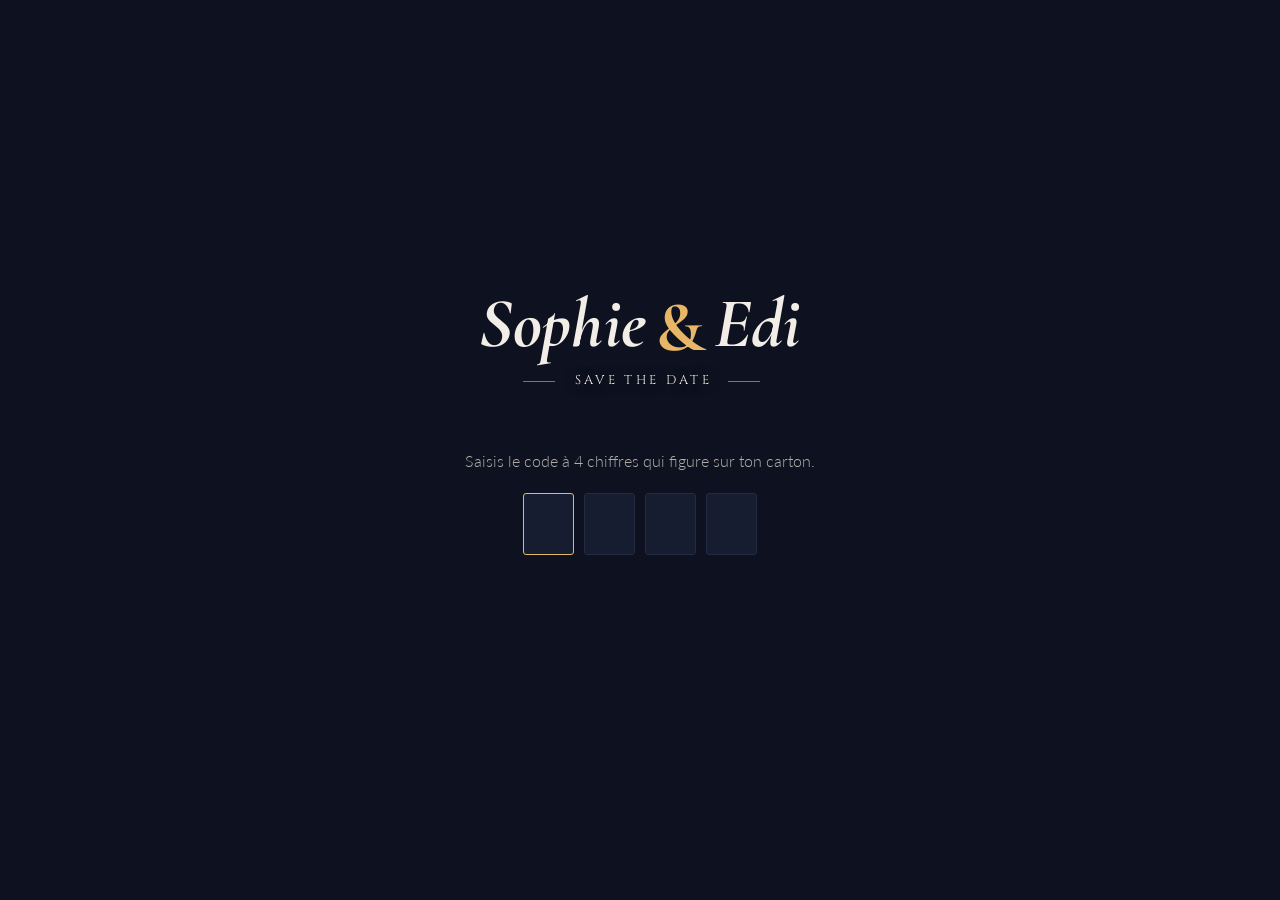
==== commit 115d9049: "Add files via upload" ====
--- a/index.html
+++ b/index.html
@@ -17,7 +17,7 @@
 <body>
 
 <div class="page-code">
-  <h1 class="monogramme">S<span class="et">&amp;</span>E</h1>
+  <h1 class="monogramme">Sophie<span class="et">&amp;</span>Edi</h1>
   <p class="sous-titre"><span id="save">Save the date</span></p>
 
   <p class="invite-code" id="invite"></p>
--- a/style.css
+++ b/style.css
@@ -31,6 +31,11 @@
   --sous-phrase: clamp(1.45rem,calc(.61vw + 1.28rem),1.6rem);
   /* Air entre le bord du cadre et le début du contenu bleu. */
   --haut-corps: clamp(.35rem,1.4vw,1rem);
+  /* v10 — le retrait au-dessus de « Sophie & Edi » sur ORDINATEUR.
+     C'est la seule valeur à toucher pour remonter le couple (plus
+     petit) ou le redescendre (plus grand) sur grand écran. Elle ne
+     touche ni le téléphone ni l'iPad : voir .titre-photo. */
+  --titre-haut-large: .45rem;
   --ivoire:   #F2EDE6;
   --dim:      #B3AFA8;
   --gris:     #D4D0C9;   /* heures : visibles, mais en retrait de l'or */
@@ -162,8 +167,16 @@
      croissant descend à 1.5vw (plafond 1.5rem). Le terme décroissant
      est repenté à chaque fois pour garder la valeur du téléphone
      figée à 26 px à 440 px de large, ET pour que les deux courbes
-     continuent de se croiser pile à 820 px. */
-  padding:max(calc(2.616rem - 3.605vw), clamp(.7rem,1.5vw,1.5rem)) 1.2rem 0;
+     continuent de se croiser pile à 820 px.
+
+     v10 : le terme croissant n'est plus plafonné à 1.5 rem mais par
+     --titre-haut-large. Comme cette valeur est plus BASSE que la
+     pente au point de croisement, c'est le terme décroissant qui
+     continue de gouverner jusqu'à ~960 px, puis le padding se fige à
+     --titre-haut-large. Conséquence : rien ne bouge sur téléphone
+     (26 px à 440 px) ni sur iPad, et le couple remonte d'environ
+     14 px sur un écran d'ordinateur, sans le moindre palier. */
+  padding:max(calc(2.616rem - 3.605vw), min(1.5vw, var(--titre-haut-large))) 1.2rem 0;
   pointer-events:none;
 }
 
@@ -456,15 +469,25 @@
    posé à la suite, pour qu'on puisse en travailler le design.
    ══════════════════════════════════════════════════════════════════ */
 
+/* v10 — le panneau tient dans l'écran sans défiler.
+   Tout le rythme vertical du tiroir est passé en svh : sur un écran
+   haut on retrouve exactement les valeurs d'avant (les plafonds des
+   clamp), et sur un écran court chaque espace se resserre en même
+   temps, proportionnellement, au lieu de pousser le bouton dehors.
+   Les valeurs horizontales, elles, ne bougent pas.
+   .voile garde son overflow-y:auto : c'est le filet de sécurité pour
+   un très grand foyer sur un très petit écran. */
 .tiroir{
   background:var(--encre-2);
   border:1px solid var(--encre-3);
   border-radius:4px;
   width:100%;max-width:32rem;
   margin:0 auto;
-  padding:2.4rem 1.8rem 2rem;
-}
-@media(min-width:40rem){.tiroir{padding:2.6rem}}
+  padding:clamp(1.2rem,3.4svh,2.4rem) 1.8rem clamp(1rem,2.6svh,2rem);
+}
+/* padding latéral seulement : le haut et le bas restent gouvernés par
+   la hauteur d'écran, pas par la largeur. */
+@media(min-width:40rem){.tiroir{padding-left:2.6rem;padding-right:2.6rem}}
 
 .tiroir h2{
   font-family:var(--titre);
@@ -481,34 +504,47 @@
 }
 
 /* ── les trois réponses ── */
-.choix{display:grid;gap:.7rem;margin:0 0 1.5rem}
-.choix label{
+.choix{
+  display:grid;
+  gap:clamp(.4rem,1.3svh,.7rem);
+  margin:0 0 clamp(.7rem,2svh,1.5rem);
+}
+/* « > label » et non « label » : depuis v10 les pastilles mariage /
+   brunch sont elles aussi DANS .choix, et ces règles-ci — le cadre,
+   le rond, le survol — ne doivent en aucun cas les atteindre. La
+   cascade suffisait, mais elle tenait au seul ordre des règles dans
+   le fichier ; l'enfant direct le dit explicitement. */
+.choix > label{
   display:flex;align-items:flex-start;gap:.9rem;
-  padding:1.05rem 1.1rem;
+  padding:clamp(.65rem,2.1svh,1.05rem) 1.1rem;
   border:1px solid var(--encre-3);
   border-radius:3px;
   cursor:pointer;
   transition:border-color .16s ease,background .16s ease;
 }
-.choix label:hover{border-color:var(--dim)}
-.choix label:has(input:checked){border-color:var(--or);background:rgba(232,182,103,.06)}
-.choix input{
+.choix > label:hover{border-color:var(--dim)}
+.choix > label:has(input:checked){border-color:var(--or);background:rgba(232,182,103,.06)}
+.choix > label > input{
   appearance:none;
   width:1.05rem;height:1.05rem;margin:.2rem 0 0;flex:0 0 auto;
   border:1px solid var(--dim);border-radius:50%;
   transition:border-color .16s ease,box-shadow .16s ease;
 }
-.choix input:checked{border-color:var(--or);box-shadow:inset 0 0 0 4px var(--or)}
+.choix > label > input:checked{border-color:var(--or);box-shadow:inset 0 0 0 4px var(--or)}
 .choix-txt{font-size:.96rem;line-height:1.45}
 .choix-txt small{display:block;color:var(--dim);font-size:.83rem;margin-top:.15rem}
 
 /* ── le choix mariage / brunch ──
-   Deux pastilles côte à côte, visibles seulement quand la réponse
-   ou la personne concernée est retenue. */
+   v10 : les pastilles ne sont plus dans le bloc des prénoms, elles se
+   posent DANS la liste des réponses, juste sous l'option retenue —
+   « nous serons tous là » ou « une partie d'entre nous ». Leur écart
+   vertical vient donc du gap de la grille .choix et d'elles seules :
+   toute marge propre est remise à zéro, sauf le retrait à gauche, qui
+   les aligne sous le texte de l'option plutôt que sous son rond. */
 .venue{
   display:flex;
   gap:.5rem;
-  margin:.5rem 0 .2rem 2rem;
+  margin:0 0 0 2rem;
 }
 .venue label{
   flex:1;
@@ -535,9 +571,9 @@
 .membre:last-child{border-bottom:0}
 
 .membres{
-  padding:1.3rem 0 .4rem;
+  padding:clamp(.7rem,2svh,1.3rem) 0 .3rem;
   border-top:1px solid var(--encre-3);
-  margin-bottom:1.4rem;
+  margin-bottom:clamp(.7rem,2svh,1.4rem);
 }
 /* Les prénoms sur une grille de 3 colonnes : la largeur du tiroir est
    entièrement occupée, et une quatrième personne repart à la ligne
@@ -548,19 +584,19 @@
   grid-template-columns:repeat(auto-fit,minmax(7.5rem,1fr));
   gap:.55rem 1.1rem;
 }
-/* Le choix mariage / brunch du foyer, posé une seule fois au-dessus
-   des prénoms. Plus de pastilles par personne. */
+/* Le choix mariage / brunch du foyer : une seule fois, sous l'option
+   cochée. Deux options ne peuvent pas l'être en même temps, il n'y a
+   donc jamais deux jeux de pastilles à l'écran. */
 .venue-foyer{
-  margin:0 0 1.1rem;
-}
-.venue-foyer .venue{margin-left:0}
+  margin:0;
+}
 .membres > p{
   font-size:.72rem;letter-spacing:.14em;text-transform:uppercase;
-  color:var(--dim);margin:0 0 .9rem;
+  color:var(--dim);margin:0 0 clamp(.45rem,1.3svh,.9rem);
 }
 .membre > label{
   display:flex;align-items:center;gap:.85rem;
-  padding:.5rem .2rem;cursor:pointer;
+  padding:clamp(.28rem,1svh,.5rem) .2rem;cursor:pointer;
   font-size:1rem;
 }
 .membre > label input{
@@ -579,11 +615,20 @@
   transform:rotate(43deg);
 }
 
-/* ── le mot libre ── */
-.champ{margin-bottom:1.6rem}
-.champ label{display:block;font-size:.84rem;color:var(--dim);margin-bottom:.5rem}
+/* ── le mot libre ──
+   v10 : c'est ici que se jouait le plus gros du défilement. Entre le
+   bas du textarea et le bouton s'empilaient trois blancs — la marge
+   du champ, la hauteur réservée au message d'erreur, puis sa marge —
+   soit 4 rem de vide permanent pour un message qui n'apparaît
+   presque jamais. La ligne d'erreur ne réserve plus rien : elle ne
+   prend de la place que lorsqu'elle a quelque chose à dire. */
+.champ{margin-bottom:clamp(.45rem,1.4svh,.9rem)}
+.champ label{display:block;font-size:.84rem;color:var(--dim);margin-bottom:clamp(.25rem,.9svh,.5rem)}
 .champ textarea{
-  width:100%;min-height:5rem;
+  width:100%;
+  /* le mot libre est le seul bloc élastique du panneau : c'est lui
+     qui rend sa hauteur en premier sur un écran court */
+  min-height:clamp(2.8rem,10svh,5rem);
   background:var(--encre);
   border:1px solid var(--encre-3);border-radius:3px;
   color:var(--ivoire);
@@ -592,7 +637,18 @@
 }
 .champ textarea:focus{border-color:var(--or);outline:none}
 
-.pied{display:grid;gap:.7rem}
+/* Dans le tiroir, l'erreur ne réserve aucune hauteur à vide. Sur la
+   page du code, en revanche, la règle .erreur générale garde son
+   min-height : là-bas le message apparaît et disparaît sous les
+   cases, et une hauteur fixe évite que tout sursaute. */
+.tiroir .erreur{min-height:0;margin:0}
+.tiroir .erreur:not(:empty){margin:0 0 clamp(.35rem,1svh,.6rem)}
+
+.pied{display:grid;gap:clamp(.45rem,1.3svh,.7rem)}
+/* Les boutons du panneau suivent la hauteur d'écran, comme le reste ;
+   le bouton de l'invitation, lui, garde sa droite en vw. */
+.tiroir .btn{padding:clamp(.6rem,2svh,1.05rem) clamp(1.1rem,5vw,2.4rem)}
+.tiroir .btn-fantome{padding:clamp(.55rem,1.9svh,.85rem) 1.6rem}
 
 
 /* ── l'écran de confirmation ── */
@@ -630,12 +686,26 @@
   align-items:center;justify-content:center;
   padding:2rem 1.5rem;text-align:center;
 }
+/* v10 : les prénoms en entier remplacent le monogramme S&E. La droite
+   de taille est celle de .noms sur l'invitation, pour que les deux
+   pages portent exactement le même titre — le passage du code à
+   l'invitation ne fait plus sauter le couple.
+   nowrap : « Sophie&Edi » ne contient aucune espace, mais la règle
+   est explicite au cas où un futur réglage insérerait une coupure. */
 .monogramme{
   font-family:var(--noms);font-style:italic;
-  font-size:clamp(3rem,14vw,4.5rem);
-  color:var(--ivoire);margin:0 0 .4rem;
-}
-.monogramme .et{font-style:normal;color:var(--or);padding:0 .1em}
+  font-size:clamp(2.4rem,10vw,4.4rem);
+  line-height:1.05;
+  letter-spacing:.005em;
+  white-space:nowrap;
+  color:var(--ivoire);margin:0 0 .5rem;
+}
+.monogramme .et{
+  font-style:normal;color:var(--or);
+  padding:0 .12em;
+  display:inline-block;
+  transform:translateY(.06em);
+}
 .page-code .sous-titre{margin-bottom:clamp(2rem,7svh,3.5rem)}
 .invite-code{
   font-size:clamp(.88rem,3.6vw,1rem);
@@ -678,9 +748,12 @@
 .voile{
   position:fixed;inset:0;z-index:40;
   display:flex;align-items:center;justify-content:center;
-  padding:clamp(.8rem,4vw,2rem);
-  padding-top:max(clamp(.8rem,4vw,2rem), env(safe-area-inset-top,0px));
-  padding-bottom:max(clamp(.8rem,4vw,2rem), env(safe-area-inset-bottom,0px));
+  /* v10 : le retrait vertical autour du panneau suit lui aussi la
+     hauteur d'écran — c'était jusqu'à 4 rem pris sur la hauteur utile
+     alors qu'ils étaient calculés sur la LARGEUR de la fenêtre. */
+  padding:clamp(.5rem,2svh,1.5rem) clamp(.8rem,4vw,2rem);
+  padding-top:max(clamp(.5rem,2svh,1.5rem), env(safe-area-inset-top,0px));
+  padding-bottom:max(clamp(.5rem,2svh,1.5rem), env(safe-area-inset-bottom,0px));
   overflow-y:auto;
   background:rgba(8,10,18,.82);
   -webkit-backdrop-filter:blur(7px);
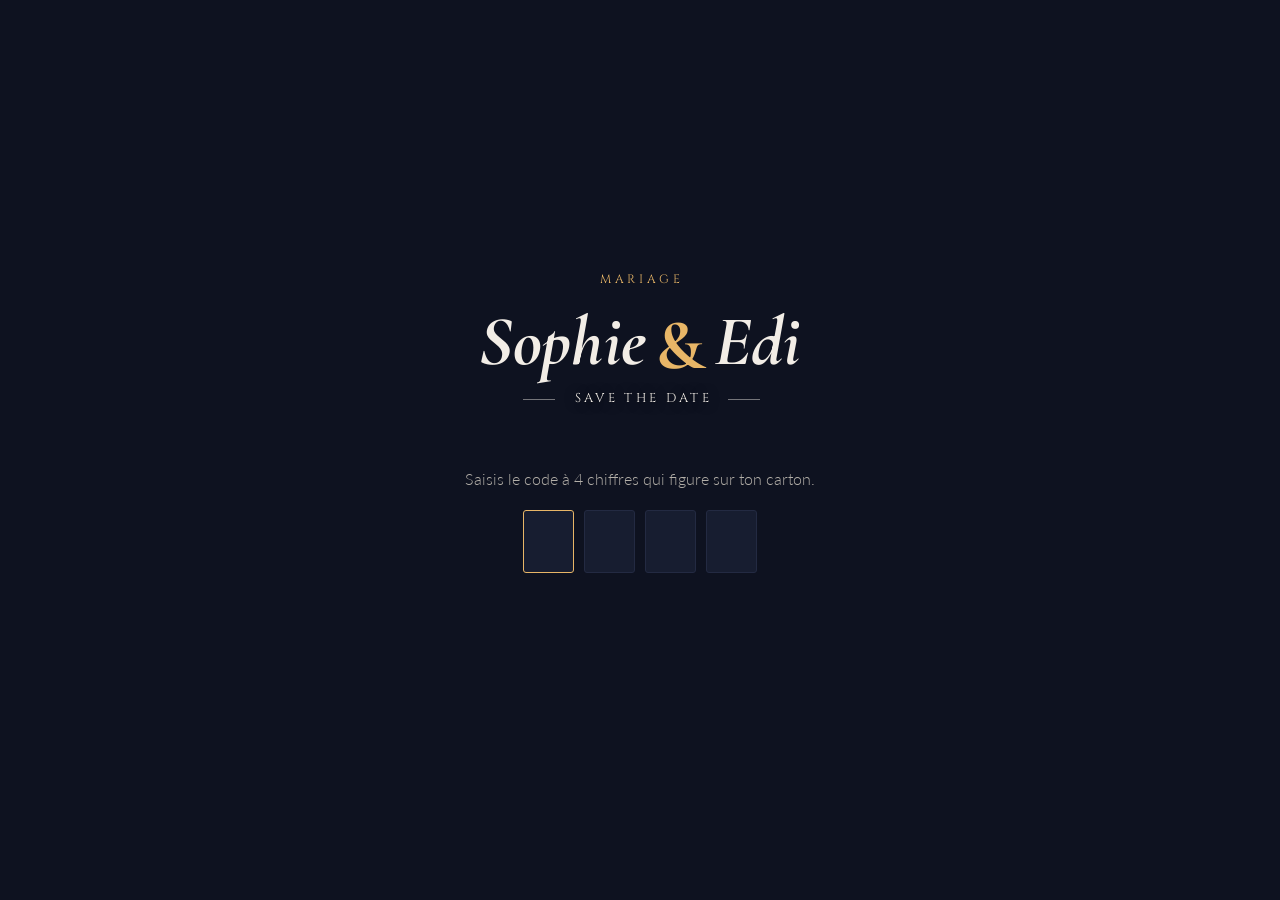
==== commit 5029eea9: "Add files via upload" ====
--- a/index.html
+++ b/index.html
@@ -17,6 +17,7 @@
 <body>
 
 <div class="page-code">
+  <p class="sur-titre" id="sur-titre"></p>
   <h1 class="monogramme">Sophie<span class="et">&amp;</span>Edi</h1>
   <p class="sous-titre"><span id="save">Save the date</span></p>
 
@@ -46,6 +47,7 @@
 
   document.documentElement.lang = lang;
   document.title            = T.titre_page;
+  document.getElementById("sur-titre").textContent = T.sur_titre;
   document.getElementById("save").textContent   = T.save;
   document.getElementById("invite").textContent = T.code_invite;
 
--- a/style.css
+++ b/style.css
@@ -27,15 +27,40 @@
   /* Le retrait sous la note, jusqu'au bord de l'écran. */
   --pied: clamp(1.15rem,3.6svh,1.5rem);
   /* Retrait sous la phrase posée sur la photo : c'est aussi la
-     hauteur qui sépare le bas du texte du bord du cadre. */
-  --sous-phrase: clamp(1.45rem,calc(.61vw + 1.28rem),1.6rem);
+     hauteur qui sépare le bas du texte du bord du cadre. Le réduire
+     fait DESCENDRE la phrase.
+
+     v11 — la phrase descend sur ordinateur, et là seulement. Le terme
+     d'origine ne sait que croître avec la largeur ; on lui superpose
+     donc une droite décroissante et on garde le plus petit des deux :
+
+       croissant   clamp(1.45rem, .61vw + 1.28rem, 1.6rem)
+       décroissant calc(2.185rem - 1.154vw)
+
+     Les deux valent 25,5 px à 820 px de large — la largeur d'un iPad,
+     le même point de croisement que pour le titre. En dessous c'est
+     le croissant qui gagne (téléphone et iPad inchangés au pixel),
+     au-dessus le décroissant : ~18 px sur un écran d'ordinateur, soit
+     7,6 px de descente. Le plancher de 1 rem n'entre en jeu que sur
+     un écran très large.
+
+     Les deux nombres vont par paire : ils sont calés ensemble pour
+     que le croisement tombe pile à 820 px. Pour descendre davantage
+     il faut repenter la droite, pas seulement baisser le 2.185rem. */
+  --sous-phrase: max(
+      min(clamp(1.45rem,calc(.61vw + 1.28rem),1.6rem),
+          calc(2.185rem - 1.154vw)),
+      1rem);
   /* Air entre le bord du cadre et le début du contenu bleu. */
   --haut-corps: clamp(.35rem,1.4vw,1rem);
   /* v10 — le retrait au-dessus de « Sophie & Edi » sur ORDINATEUR.
      C'est la seule valeur à toucher pour remonter le couple (plus
      petit) ou le redescendre (plus grand) sur grand écran. Elle ne
-     touche ni le téléphone ni l'iPad : voir .titre-photo. */
-  --titre-haut-large: .45rem;
+     touche ni le téléphone ni l'iPad : voir .titre-photo.
+     v11 : .45rem → .1rem. Le titre est maintenant à 1,6 px du bord
+     haut du cadre, qui est lui-même le bord haut de la page : c'est
+     le plancher, il n'y a plus rien au-dessus. */
+  --titre-haut-large: .1rem;
   --ivoire:   #F2EDE6;
   --dim:      #B3AFA8;
   --gris:     #D4D0C9;   /* heures : visibles, mais en retrait de l'or */
@@ -539,15 +564,19 @@
    posent DANS la liste des réponses, juste sous l'option retenue —
    « nous serons tous là » ou « une partie d'entre nous ». Leur écart
    vertical vient donc du gap de la grille .choix et d'elles seules :
-   toute marge propre est remise à zéro, sauf le retrait à gauche, qui
-   les aligne sous le texte de l'option plutôt que sous son rond. */
+   toute marge propre est remise à zéro.
+   v11 : la paire est centrée au lieu d'être décalée de 2 rem vers la
+   droite. Chaque pastille vise 11 rem — ensemble elles font 22,5 rem,
+   la largeur du bloc des prénoms qui vient dessous, si bien que les
+   deux s'alignent. Elles rétrécissent si le tiroir est plus étroit. */
 .venue{
   display:flex;
   gap:.5rem;
-  margin:0 0 0 2rem;
+  justify-content:center;
+  margin:0;
 }
 .venue label{
-  flex:1;
+  flex:0 1 11rem;
   display:block;
   text-align:center;
   padding:.55rem .4rem;
@@ -570,18 +599,27 @@
 .membre{padding:0}
 .membre:last-child{border-bottom:0}
 
+/* v11 : les prénoms ne sont plus un bloc à part sous la liste des
+   réponses, ils sont DANS la liste, juste sous les pastilles de
+   « une partie d'entre nous ». Le filet du haut disparaît : posé là,
+   il n'aurait plus séparé deux blocs mais coupé la liste en deux au
+   milieu. La largeur est calée sur celle de la paire de pastilles
+   (11 + .5 + 11 rem) et centrée comme elle : les deux s'alignent. */
 .membres{
-  padding:clamp(.7rem,2svh,1.3rem) 0 .3rem;
-  border-top:1px solid var(--encre-3);
-  margin-bottom:clamp(.7rem,2svh,1.4rem);
-}
-/* Les prénoms sur une grille de 3 colonnes : la largeur du tiroir est
-   entièrement occupée, et une quatrième personne repart à la ligne
-   suivante. auto-fit + minmax garde des colonnes lisibles quand un
-   prénom est long — on retombe à 2 colonnes plutôt que de tronquer. */
+  max-width:22.5rem;
+  margin:0 auto;
+  padding:clamp(.25rem,.9svh,.5rem) 0 0;
+}
+/* Les prénoms sur deux colonnes.
+   v12 : deux colonnes FIXES, et non plus « autant que la largeur en
+   permet ». Le bloc fait 22,5 rem — la largeur de la paire de
+   pastilles — donc chaque colonne vaut environ 10,7 rem : large pour
+   un prénom, même long. Un foyer de trois donne deux lignes, dont la
+   seconde n'a qu'un prénom ; c'est voulu, la colonne de gauche reste
+   alignée d'une ligne à l'autre. */
 .membres-grille{
   display:grid;
-  grid-template-columns:repeat(auto-fit,minmax(7.5rem,1fr));
+  grid-template-columns:1fr 1fr;
   gap:.55rem 1.1rem;
 }
 /* Le choix mariage / brunch du foyer : une seule fois, sous l'option
@@ -592,7 +630,8 @@
 }
 .membres > p{
   font-size:.72rem;letter-spacing:.14em;text-transform:uppercase;
-  color:var(--dim);margin:0 0 clamp(.45rem,1.3svh,.9rem);
+  color:var(--dim);text-align:center;
+  margin:clamp(.3rem,1svh,.65rem) 0 clamp(.35rem,1.1svh,.7rem);
 }
 .membre > label{
   display:flex;align-items:center;gap:.85rem;
@@ -692,6 +731,22 @@
    l'invitation ne fait plus sauter le couple.
    nowrap : « Sophie&Edi » ne contient aucune espace, mais la règle
    est explicite au cas où un futur réglage insérerait une coupure. */
+/* v13 — « Mariage » posé au-dessus des prénoms, sur la page du code.
+   Il est doré et sans filets, là où « Save the date » est ivoire et
+   encadré de deux traits : les deux lignes sont en capitales Cinzel,
+   c'est la couleur et les filets qui les distinguent, pas la taille.
+   Le texte vient de TEXTES (Mariage / Wedding), comme tout le reste ;
+   avant la saisie du code, c'est la langue par défaut qui s'applique. */
+.sur-titre{
+  font-family:var(--caps);
+  font-size:clamp(.66rem,2.2vw,.76rem);
+  font-weight:400;
+  letter-spacing:.3em;
+  text-indent:.3em;
+  text-transform:uppercase;
+  color:var(--or);
+  margin:0 0 clamp(.6rem,2.2svh,1rem);
+}
 .monogramme{
   font-family:var(--noms);font-style:italic;
   font-size:clamp(2.4rem,10vw,4.4rem);
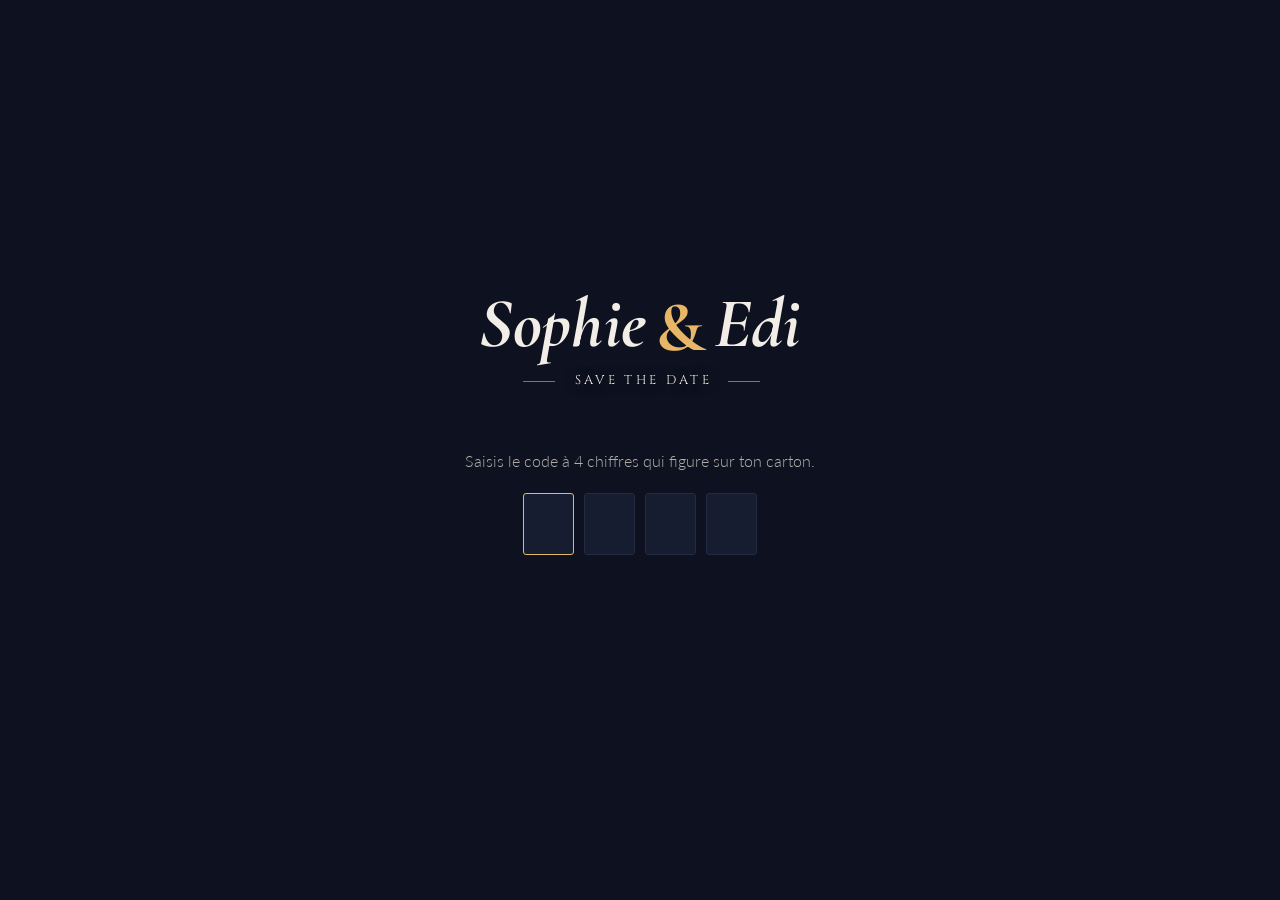
==== commit 21410ff5: "Add files via upload" ====
--- a/index.html
+++ b/index.html
@@ -17,7 +17,6 @@
 <body>
 
 <div class="page-code">
-  <p class="sur-titre" id="sur-titre"></p>
   <h1 class="monogramme">Sophie<span class="et">&amp;</span>Edi</h1>
   <p class="sous-titre"><span id="save">Save the date</span></p>
 
@@ -47,7 +46,6 @@
 
   document.documentElement.lang = lang;
   document.title            = T.titre_page;
-  document.getElementById("sur-titre").textContent = T.sur_titre;
   document.getElementById("save").textContent   = T.save;
   document.getElementById("invite").textContent = T.code_invite;
 
--- a/style.css
+++ b/style.css
@@ -731,22 +731,6 @@
    l'invitation ne fait plus sauter le couple.
    nowrap : « Sophie&Edi » ne contient aucune espace, mais la règle
    est explicite au cas où un futur réglage insérerait une coupure. */
-/* v13 — « Mariage » posé au-dessus des prénoms, sur la page du code.
-   Il est doré et sans filets, là où « Save the date » est ivoire et
-   encadré de deux traits : les deux lignes sont en capitales Cinzel,
-   c'est la couleur et les filets qui les distinguent, pas la taille.
-   Le texte vient de TEXTES (Mariage / Wedding), comme tout le reste ;
-   avant la saisie du code, c'est la langue par défaut qui s'applique. */
-.sur-titre{
-  font-family:var(--caps);
-  font-size:clamp(.66rem,2.2vw,.76rem);
-  font-weight:400;
-  letter-spacing:.3em;
-  text-indent:.3em;
-  text-transform:uppercase;
-  color:var(--or);
-  margin:0 0 clamp(.6rem,2.2svh,1rem);
-}
 .monogramme{
   font-family:var(--noms);font-style:italic;
   font-size:clamp(2.4rem,10vw,4.4rem);
